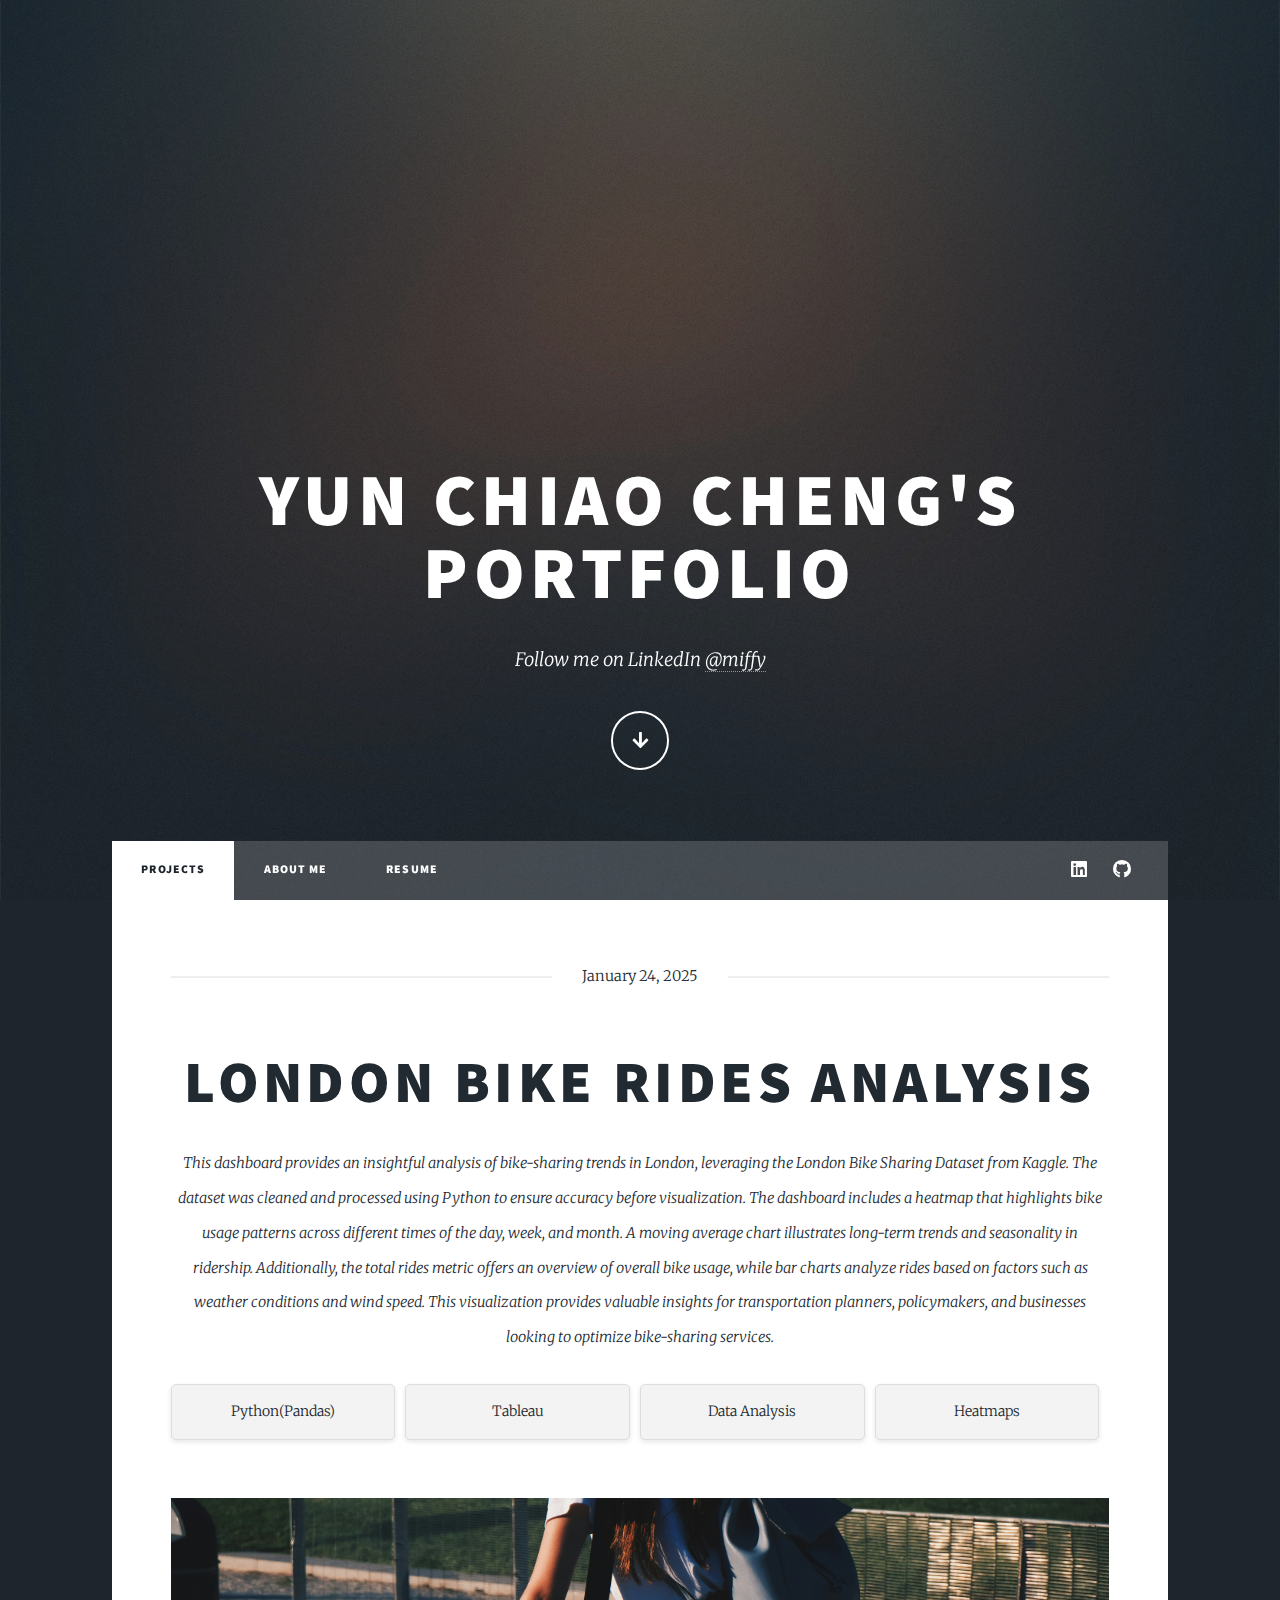
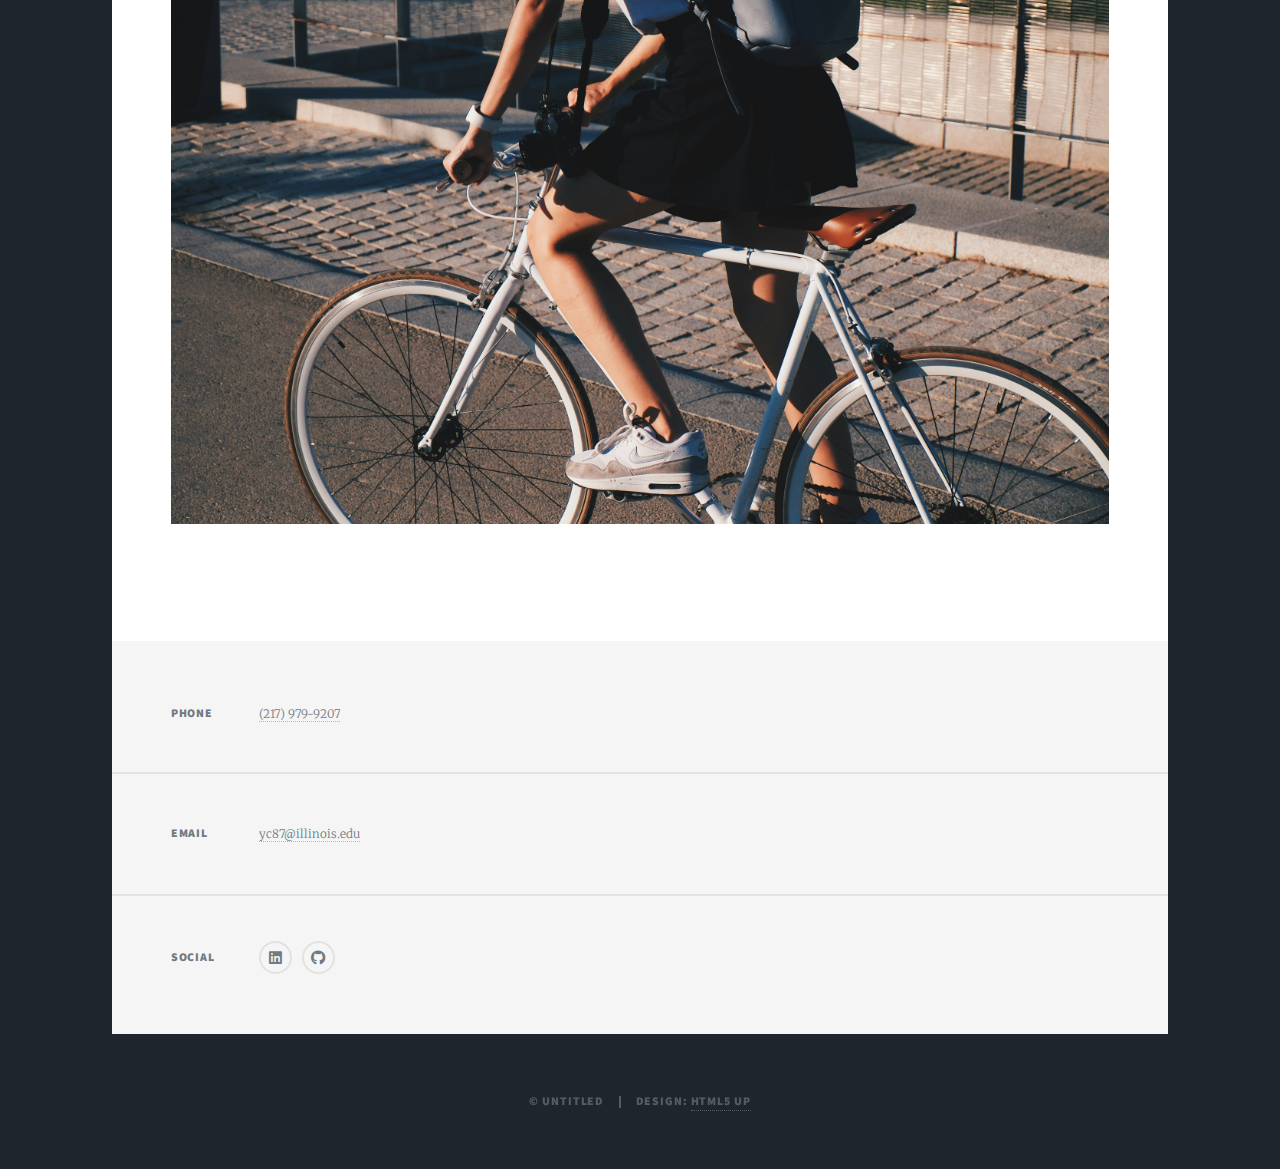
==== index.html @ 0efb48a1 "first commit" ====
<!DOCTYPE HTML>
<!--
	Massively by HTML5 UP
	html5up.net | @ajlkn
	Free for personal and commercial use under the CCA 3.0 license (html5up.net/license)
-->
<html>
	<head>
		<title>Yun Chiao Protfolio</title>
		<meta charset="utf-8" />
		<meta name="viewport" content="width=device-width, initial-scale=1, user-scalable=no" />
		<link rel="stylesheet" href="assets/css/main.css" />
		<noscript><link rel="stylesheet" href="assets/css/noscript.css" /></noscript>
	</head>
	<body class="is-preload">

		<!-- Wrapper -->
			<div id="wrapper" class="fade-in">

				<!-- Intro -->
					<div id="intro">
						<h1>Yun chiao cheng's<br />
						Portfolio</h1>
						<p>Follow me on LinkedIn <a href="https://www.linkedin.com/in/yun-chiao-miffy-cheng-388299326/">@miffy</a></p>
						<ul class="actions">
							<li><a href="#header" class="button icon solid solo fa-arrow-down scrolly">Continue</a></li>
						</ul>
					</div>

				<!-- Header -->
					<header id="header">
						<a href="index.html" class="logo">See more</a>
					</header>

				<!-- Nav -->
					<nav id="nav">
						<ul class="links">
							<li class="active"><a href="index.html">Projects</a></li>
							<li><a href="AboutMe.html">About me</a></li>
							<li><a href="Resume.html">Resume</a></li>
						</ul>
						<ul class="icons">
							<li><a href="https://www.linkedin.com/in/yun-chiao-miffy-cheng-388299326/" class="icon brands alt fa-linkedin"><span class="label">LinkedIn</span></a></li>
							<li><a href="https://github.com/miffycheng" class="icon brands fa-github"><span class="label">GitHub</span></a></li>
						</ul>
					</nav>

				<!-- Main -->
					<div id="main">

						<!-- Featured Post -->
							<article class="post featured">
								<header class="major">
									<span class="date">January 24, 2025</span>
									<h2><a href="https://public.tableau.com/app/profile/yun.chiao.cheng/viz/LondonBikeRidesDashboard_17381058123020/Dashboard1?publish=yes">London Bike Rides Analysis<br />
									</a></h2>
									<p>
										This dashboard provides an insightful analysis of bike-sharing trends in London, 
										leveraging the London Bike Sharing Dataset from Kaggle. The dataset was cleaned 
										and processed using Python to ensure accuracy before visualization. The dashboard 
										includes a heatmap that highlights bike usage patterns across different times of 
										the day, week, and month. A moving average chart illustrates long-term trends and 
										seasonality in ridership. Additionally, the total rides metric offers an overview 
										of overall bike usage, while bar charts analyze rides based on factors such as weather
										conditions and wind speed. This visualization provides valuable insights for transportation 
										planners, policymakers, and businesses looking to optimize bike-sharing services.
									</p>
									<div class="skills-container">
										<div class="skill">Python(Pandas)</div>
										<div class="skill">Tableau</div>
										<div class="skill">Data Analysis</div>
										<div class="skill">Heatmaps</div>
									</div>
								</header>
								<a href="https://public.tableau.com/app/profile/yun.chiao.cheng/viz/LondonBikeRidesDashboard_17381058123020/Dashboard1?publish=yes" class="image main"><img src="images/bike.jpg" alt="" /></a>
								<!-- <ul class="actions special">
									<li><a href="#" class="button large">Full Story</a></li>
								</ul> -->
							</article>

						<!-- Posts 
							<section class="posts">
								<article>
									<header>
										<span class="date">April 24, 2017</span>
										<h2><a href="#">Sed magna<br />
										ipsum faucibus</a></h2>
									</header>
									<a href="#" class="image fit"><img src="images/pic02.jpg" alt="" /></a>
									<p>Donec eget ex magna. Interdum et malesuada fames ac ante ipsum primis in faucibus. Pellentesque venenatis dolor imperdiet dolor mattis sagittis magna etiam.</p>
									<ul class="actions special">
										<li><a href="#" class="button">Full Story</a></li>
									</ul>
								</article>
								<article>
									<header>
										<span class="date">April 22, 2017</span>
										<h2><a href="#">Primis eget<br />
										imperdiet lorem</a></h2>
									</header>
									<a href="#" class="image fit"><img src="images/pic03.jpg" alt="" /></a>
									<p>Donec eget ex magna. Interdum et malesuada fames ac ante ipsum primis in faucibus. Pellentesque venenatis dolor imperdiet dolor mattis sagittis magna etiam.</p>
									<ul class="actions special">
										<li><a href="#" class="button">Full Story</a></li>
									</ul>
								</article>
								<article>
									<header>
										<span class="date">April 18, 2017</span>
										<h2><a href="#">Ante mattis<br />
										interdum dolor</a></h2>
									</header>
									<a href="#" class="image fit"><img src="images/pic04.jpg" alt="" /></a>
									<p>Donec eget ex magna. Interdum et malesuada fames ac ante ipsum primis in faucibus. Pellentesque venenatis dolor imperdiet dolor mattis sagittis magna etiam.</p>
									<ul class="actions special">
										<li><a href="#" class="button">Full Story</a></li>
									</ul>
								</article>
								<article>
									<header>
										<span class="date">April 14, 2017</span>
										<h2><a href="#">Tempus sed<br />
										nulla imperdiet</a></h2>
									</header>
									<a href="#" class="image fit"><img src="images/pic05.jpg" alt="" /></a>
									<p>Donec eget ex magna. Interdum et malesuada fames ac ante ipsum primis in faucibus. Pellentesque venenatis dolor imperdiet dolor mattis sagittis magna etiam.</p>
									<ul class="actions special">
										<li><a href="#" class="button">Full Story</a></li>
									</ul>
								</article>
								<article>
									<header>
										<span class="date">April 11, 2017</span>
										<h2><a href="#">Odio magna<br />
										sed consectetur</a></h2>
									</header>
									<a href="#" class="image fit"><img src="images/pic06.jpg" alt="" /></a>
									<p>Donec eget ex magna. Interdum et malesuada fames ac ante ipsum primis in faucibus. Pellentesque venenatis dolor imperdiet dolor mattis sagittis magna etiam.</p>
									<ul class="actions special">
										<li><a href="#" class="button">Full Story</a></li>
									</ul>
								</article>
								<article>
									<header>
										<span class="date">April 7, 2017</span>
										<h2><a href="#">Augue lorem<br />
										primis vestibulum</a></h2>
									</header>
									<a href="#" class="image fit"><img src="images/pic07.jpg" alt="" /></a>
									<p>Donec eget ex magn</p>
									<ul class="actions special">
										<li><a href="#" class="button">Full Story</a></li>
									</ul>
								</article>
							</section>
						-->

						<!-- Footer 
							<footer>
								<div class="pagination">
									<a href="#" class="page active">1</a>
									<a href="#" class="page">2</a>
									<a href="#" class="page">3</a>
									<span class="extra">&hellip;</span>
									<a href="#" class="page">8</a>
									<a href="#" class="page">9</a>
									<a href="#" class="page">10</a>
									<a href="#" class="next">Next</a>
								</div>
							</footer>
						-->
					</div>

				<!-- Footer -->
					<footer id="footer">
						<section class="split contact">
							<section>
								<h3>Phone</h3>
								<p><a href="#">(217) 979-9207</a></p>
							</section>
							<section>
								<h3>Email</h3>
								<p><a href="#">yc87@illinois.edu</a></p>
							</section>
							<section>
								<h3>Social</h3>
								<ul class="icons alt">
									<li><a href="https://www.linkedin.com/in/yun-chiao-miffy-cheng-388299326/" class="icon brands alt fa-linkedin"><span class="label">LinkedIn</span></a></li>
									<li><a href="https://github.com/miffycheng?tab=repositories" class="icon brands alt fa-github"><span class="label">GitHub</span></a></li>
								</ul>
							</section>
						</section>
					</footer>

				<!-- Copyright -->
					<div id="copyright">
						<ul><li>&copy; Untitled</li><li>Design: <a href="https://html5up.net">HTML5 UP</a></li></ul>
					</div>

			</div>

		<!-- Scripts -->
			<script src="assets/js/jquery.min.js"></script>
			<script src="assets/js/jquery.scrollex.min.js"></script>
			<script src="assets/js/jquery.scrolly.min.js"></script>
			<script src="assets/js/browser.min.js"></script>
			<script src="assets/js/breakpoints.min.js"></script>
			<script src="assets/js/util.js"></script>
			<script src="assets/js/main.js"></script>

	</body>
</html>
---- assets/css/main.css ----
@import url(fontawesome-all.min.css);
@import url("https://fonts.googleapis.com/css?family=Merriweather:300,700,300italic,700italic|Source+Sans+Pro:900");

/*
	Massively by HTML5 UP
	html5up.net | @ajlkn
	Free for personal and commercial use under the CCA 3.0 license (html5up.net/license)
*/

html, body, div, span, applet, object,
iframe, h1, h2, h3, h4, h5, h6, p, blockquote,
pre, a, abbr, acronym, address, big, cite,
code, del, dfn, em, img, ins, kbd, q, s, samp,
small, strike, strong, sub, sup, tt, var, b,
u, i, center, dl, dt, dd, ol, ul, li, fieldset,
form, label, legend, table, caption, tbody,
tfoot, thead, tr, th, td, article, aside,
canvas, details, embed, figure, figcaption,
footer, header, hgroup, menu, nav, output, ruby,
section, summary, time, mark, audio, video {
	margin: 0;
	padding: 0;
	border: 0;
	font-size: 100%;
	font: inherit;
	vertical-align: baseline;}

article, aside, details, figcaption, figure,
footer, header, hgroup, menu, nav, section {
	display: block;}

body {
	line-height: 1;
}

ol, ul {
	list-style: none;
}

blockquote, q {
	quotes: none;
}

	blockquote:before, blockquote:after, q:before, q:after {
		content: '';
		content: none;
	}

table {
	border-collapse: collapse;
	border-spacing: 0;
}

body {
	-webkit-text-size-adjust: none;
}

mark {
	background-color: transparent;
	color: inherit;
}

input::-moz-focus-inner {
	border: 0;
	padding: 0;
}

input, select, textarea {
	-moz-appearance: none;
	-webkit-appearance: none;
	-ms-appearance: none;
	appearance: none;
}

/* Basic */

	@-ms-viewport {
		width: device-width;
	}

	body {
		-ms-overflow-style: scrollbar;
	}

	@media screen and (max-width: 480px) {

		html, body {
			min-width: 320px;
		}

	}

	html {
		box-sizing: border-box;
	}

	*, *:before, *:after {
		box-sizing: inherit;
	}

	body {
		background-color: #1e252d;
	}

		body.is-preload *, body.is-preload *:before, body.is-preload *:after {
			-moz-animation: none !important;
			-webkit-animation: none !important;
			-ms-animation: none !important;
			animation: none !important;
			-moz-transition: none !important;
			-webkit-transition: none !important;
			-ms-transition: none !important;
			transition: none !important;
		}

/* Type */

	html {
		font-size: 16pt;
	}

		@media screen and (max-width: 1680px) {

			html {
				font-size: 12pt;
			}

		}

		@media screen and (max-width: 1280px) {

			html {
				font-size: 11pt;
			}

		}

		@media screen and (max-width: 360px) {

			html {
				font-size: 10pt;
			}

		}

	body {
		color: #212931;
	}

	body, input, select, textarea {
		font-family: "Merriweather", Georgia, serif;
		font-weight: 300;
		font-size: 1rem;
		line-height: 2.375;
	}

	a {
		-moz-transition: color 0.2s ease-in-out, background-color 0.2s ease-in-out, border-color 0.2s ease-in-out, box-shadow 0.2s ease-in-out;
		-webkit-transition: color 0.2s ease-in-out, background-color 0.2s ease-in-out, border-color 0.2s ease-in-out, box-shadow 0.2s ease-in-out;
		-ms-transition: color 0.2s ease-in-out, background-color 0.2s ease-in-out, border-color 0.2s ease-in-out, box-shadow 0.2s ease-in-out;
		transition: color 0.2s ease-in-out, background-color 0.2s ease-in-out, border-color 0.2s ease-in-out, box-shadow 0.2s ease-in-out;
		border-bottom: dotted 1px;
		text-decoration: none;
	}

		a:hover {
			border-bottom-color: transparent;
		}

	strong, b {
		font-weight: 600;
	}

	em, i {
		font-style: italic;
	}

	p {
		text-align: justify;
		margin: 0 0 2rem 0;
	}

	h1, h2, h3, h4, h5, h6 {
		font-family: "Source Sans Pro", Helvetica, sans-serif;
		font-weight: 900;
		line-height: 1.5;
		letter-spacing: 0.075em;
		text-transform: uppercase;
		margin: 0 0 1rem 0;
	}

		h1 a, h2 a, h3 a, h4 a, h5 a, h6 a {
			border-bottom: 0;
			color: inherit;
			text-decoration: none;
		}

	h1 {
		font-size: 4rem;
		line-height: 1.1;
		margin: 0 0 2rem 0;
	}

	h2 {
		font-size: 1.75rem;
		line-height: 1.3;
		margin: 0 0 1.5rem 0;
	}

	h3 {
		font-size: 1.25rem;
		margin: 0 0 1.5rem 0;
	}

	h4 {
		font-size: 1rem;
	}

	h5 {
		font-size: 0.9rem;
	}

	h6 {
		font-size: 0.8rem;
	}

	sub {
		font-size: 0.8rem;
		position: relative;
		top: 0.5rem;
	}

	sup {
		font-size: 0.8rem;
		position: relative;
		top: -0.5rem;
	}

	blockquote {
		border-left: solid 4px;
		font-style: italic;
		margin: 0 0 2rem 0;
		padding: 0.5rem 0 0.5rem 2rem;
	}

	code {
		border: solid 2px;
		font-family: "Courier New", monospace;
		font-size: 0.9rem;
		margin: 0 0.25rem;
		padding: 0.25rem 0.65rem;
	}

	pre {
		-webkit-overflow-scrolling: touch;
		font-family: "Courier New", monospace;
		font-size: 0.9rem;
		margin: 0 0 2rem 0;
	}

		pre code {
			display: block;
			line-height: 1.75;
			padding: 1rem 1.5rem;
			overflow-x: auto;
		}

	hr {
		border: 0;
		border-bottom: solid 2px;
		margin: 3rem 0;
	}

		hr.major {
			margin: 5rem 0;
		}

	.align-left {
		text-align: left;
	}

	.align-center {
		text-align: center;
	}

	.align-right {
		text-align: right;
	}

	input, select, textarea {
		color: #212931;
	}

	a {
		color: #212931;
		border-bottom-color: rgba(33, 41, 49, 0.5);
	}

		a:hover {
			border-bottom-color: transparent;
			color: #18bfef !important;
		}

	strong, b {
		color: #212931;
	}

	h1, h2, h3, h4, h5, h6 {
		color: #212931;
	}

	blockquote {
		border-left-color: #eeeeee;
	}

	code {
		background: rgba(220, 220, 220, 0.25);
		border-color: #eeeeee;
	}

	hr {
		border-bottom-color: #eeeeee;
	}

/* Row */

	.row {
		display: flex;
		flex-wrap: wrap;
		box-sizing: border-box;
		align-items: stretch;
	}

		.row > * {
			box-sizing: border-box;
		}

		.row.gtr-uniform > * > :last-child {
			margin-bottom: 0;
		}

		.row.aln-left {
			justify-content: flex-start;
		}

		.row.aln-center {
			justify-content: center;
		}

		.row.aln-right {
			justify-content: flex-end;
		}

		.row.aln-top {
			align-items: flex-start;
		}

		.row.aln-middle {
			align-items: center;
		}

		.row.aln-bottom {
			align-items: flex-end;
		}

		.row > .imp {
			order: -1;
		}

		.row > .col-1 {
			width: 8.33333%;
		}

		.row > .off-1 {
			margin-left: 8.33333%;
		}

		.row > .col-2 {
			width: 16.66667%;
		}

		.row > .off-2 {
			margin-left: 16.66667%;
		}

		.row > .col-3 {
			width: 25%;
		}

		.row > .off-3 {
			margin-left: 25%;
		}

		.row > .col-4 {
			width: 33.33333%;
		}

		.row > .off-4 {
			margin-left: 33.33333%;
		}

		.row > .col-5 {
			width: 41.66667%;
		}

		.row > .off-5 {
			margin-left: 41.66667%;
		}

		.row > .col-6 {
			width: 50%;
		}

		.row > .off-6 {
			margin-left: 50%;
		}

		.row > .col-7 {
			width: 58.33333%;
		}

		.row > .off-7 {
			margin-left: 58.33333%;
		}

		.row > .col-8 {
			width: 66.66667%;
		}

		.row > .off-8 {
			margin-left: 66.66667%;
		}

		.row > .col-9 {
			width: 75%;
		}

		.row > .off-9 {
			margin-left: 75%;
		}

		.row > .col-10 {
			width: 83.33333%;
		}

		.row > .off-10 {
			margin-left: 83.33333%;
		}

		.row > .col-11 {
			width: 91.66667%;
		}

		.row > .off-11 {
			margin-left: 91.66667%;
		}

		.row > .col-12 {
			width: 100%;
		}

		.row > .off-12 {
			margin-left: 100%;
		}

		.row.gtr-0 {
			margin-top: 0;
			margin-left: 0rem;
		}

			.row.gtr-0 > * {
				padding: 0 0 0 0rem;
			}

			.row.gtr-0.gtr-uniform {
				margin-top: 0rem;
			}

				.row.gtr-0.gtr-uniform > * {
					padding-top: 0rem;
				}

		.row.gtr-25 {
			margin-top: 0;
			margin-left: -0.375rem;
		}

			.row.gtr-25 > * {
				padding: 0 0 0 0.375rem;
			}

			.row.gtr-25.gtr-uniform {
				margin-top: -0.375rem;
			}

				.row.gtr-25.gtr-uniform > * {
					padding-top: 0.375rem;
				}

		.row.gtr-50 {
			margin-top: 0;
			margin-left: -0.75rem;
		}

			.row.gtr-50 > * {
				padding: 0 0 0 0.75rem;
			}

			.row.gtr-50.gtr-uniform {
				margin-top: -0.75rem;
			}

				.row.gtr-50.gtr-uniform > * {
					padding-top: 0.75rem;
				}

		.row {
			margin-top: 0;
			margin-left: -1.5rem;
		}

			.row > * {
				padding: 0 0 0 1.5rem;
			}

			.row.gtr-uniform {
				margin-top: -1.5rem;
			}

				.row.gtr-uniform > * {
					padding-top: 1.5rem;
				}

		.row.gtr-150 {
			margin-top: 0;
			margin-left: -2.25rem;
		}

			.row.gtr-150 > * {
				padding: 0 0 0 2.25rem;
			}

			.row.gtr-150.gtr-uniform {
				margin-top: -2.25rem;
			}

				.row.gtr-150.gtr-uniform > * {
					padding-top: 2.25rem;
				}

		.row.gtr-200 {
			margin-top: 0;
			margin-left: -3rem;
		}

			.row.gtr-200 > * {
				padding: 0 0 0 3rem;
			}

			.row.gtr-200.gtr-uniform {
				margin-top: -3rem;
			}

				.row.gtr-200.gtr-uniform > * {
					padding-top: 3rem;
				}

		@media screen and (max-width: 1680px) {

			.row {
				display: flex;
				flex-wrap: wrap;
				box-sizing: border-box;
				align-items: stretch;
			}

				.row > * {
					box-sizing: border-box;
				}

				.row.gtr-uniform > * > :last-child {
					margin-bottom: 0;
				}

				.row.aln-left {
					justify-content: flex-start;
				}

				.row.aln-center {
					justify-content: center;
				}

				.row.aln-right {
					justify-content: flex-end;
				}

				.row.aln-top {
					align-items: flex-start;
				}

				.row.aln-middle {
					align-items: center;
				}

				.row.aln-bottom {
					align-items: flex-end;
				}

				.row > .imp-xlarge {
					order: -1;
				}

				.row > .col-1-xlarge {
					width: 8.33333%;
				}

				.row > .off-1-xlarge {
					margin-left: 8.33333%;
				}

				.row > .col-2-xlarge {
					width: 16.66667%;
				}

				.row > .off-2-xlarge {
					margin-left: 16.66667%;
				}

				.row > .col-3-xlarge {
					width: 25%;
				}

				.row > .off-3-xlarge {
					margin-left: 25%;
				}

				.row > .col-4-xlarge {
					width: 33.33333%;
				}

				.row > .off-4-xlarge {
					margin-left: 33.33333%;
				}

				.row > .col-5-xlarge {
					width: 41.66667%;
				}

				.row > .off-5-xlarge {
					margin-left: 41.66667%;
				}

				.row > .col-6-xlarge {
					width: 50%;
				}

				.row > .off-6-xlarge {
					margin-left: 50%;
				}

				.row > .col-7-xlarge {
					width: 58.33333%;
				}

				.row > .off-7-xlarge {
					margin-left: 58.33333%;
				}

				.row > .col-8-xlarge {
					width: 66.66667%;
				}

				.row > .off-8-xlarge {
					margin-left: 66.66667%;
				}

				.row > .col-9-xlarge {
					width: 75%;
				}

				.row > .off-9-xlarge {
					margin-left: 75%;
				}

				.row > .col-10-xlarge {
					width: 83.33333%;
				}

				.row > .off-10-xlarge {
					margin-left: 83.33333%;
				}

				.row > .col-11-xlarge {
					width: 91.66667%;
				}

				.row > .off-11-xlarge {
					margin-left: 91.66667%;
				}

				.row > .col-12-xlarge {
					width: 100%;
				}

				.row > .off-12-xlarge {
					margin-left: 100%;
				}

				.row.gtr-0 {
					margin-top: 0;
					margin-left: 0rem;
				}

					.row.gtr-0 > * {
						padding: 0 0 0 0rem;
					}

					.row.gtr-0.gtr-uniform {
						margin-top: 0rem;
					}

						.row.gtr-0.gtr-uniform > * {
							padding-top: 0rem;
						}

				.row.gtr-25 {
					margin-top: 0;
					margin-left: -0.375rem;
				}

					.row.gtr-25 > * {
						padding: 0 0 0 0.375rem;
					}

					.row.gtr-25.gtr-uniform {
						margin-top: -0.375rem;
					}

						.row.gtr-25.gtr-uniform > * {
							padding-top: 0.375rem;
						}

				.row.gtr-50 {
					margin-top: 0;
					margin-left: -0.75rem;
				}

					.row.gtr-50 > * {
						padding: 0 0 0 0.75rem;
					}

					.row.gtr-50.gtr-uniform {
						margin-top: -0.75rem;
					}

						.row.gtr-50.gtr-uniform > * {
							padding-top: 0.75rem;
						}

				.row {
					margin-top: 0;
					margin-left: -1.5rem;
				}

					.row > * {
						padding: 0 0 0 1.5rem;
					}

					.row.gtr-uniform {
						margin-top: -1.5rem;
					}

						.row.gtr-uniform > * {
							padding-top: 1.5rem;
						}

				.row.gtr-150 {
					margin-top: 0;
					margin-left: -2.25rem;
				}

					.row.gtr-150 > * {
						padding: 0 0 0 2.25rem;
					}

					.row.gtr-150.gtr-uniform {
						margin-top: -2.25rem;
					}

						.row.gtr-150.gtr-uniform > * {
							padding-top: 2.25rem;
						}

				.row.gtr-200 {
					margin-top: 0;
					margin-left: -3rem;
				}

					.row.gtr-200 > * {
						padding: 0 0 0 3rem;
					}

					.row.gtr-200.gtr-uniform {
						margin-top: -3rem;
					}

						.row.gtr-200.gtr-uniform > * {
							padding-top: 3rem;
						}

		}

		@media screen and (max-width: 1280px) {

			.row {
				display: flex;
				flex-wrap: wrap;
				box-sizing: border-box;
				align-items: stretch;
			}

				.row > * {
					box-sizing: border-box;
				}

				.row.gtr-uniform > * > :last-child {
					margin-bottom: 0;
				}

				.row.aln-left {
					justify-content: flex-start;
				}

				.row.aln-center {
					justify-content: center;
				}

				.row.aln-right {
					justify-content: flex-end;
				}

				.row.aln-top {
					align-items: flex-start;
				}

				.row.aln-middle {
					align-items: center;
				}

				.row.aln-bottom {
					align-items: flex-end;
				}

				.row > .imp-large {
					order: -1;
				}

				.row > .col-1-large {
					width: 8.33333%;
				}

				.row > .off-1-large {
					margin-left: 8.33333%;
				}

				.row > .col-2-large {
					width: 16.66667%;
				}

				.row > .off-2-large {
					margin-left: 16.66667%;
				}

				.row > .col-3-large {
					width: 25%;
				}

				.row > .off-3-large {
					margin-left: 25%;
				}

				.row > .col-4-large {
					width: 33.33333%;
				}

				.row > .off-4-large {
					margin-left: 33.33333%;
				}

				.row > .col-5-large {
					width: 41.66667%;
				}

				.row > .off-5-large {
					margin-left: 41.66667%;
				}

				.row > .col-6-large {
					width: 50%;
				}

				.row > .off-6-large {
					margin-left: 50%;
				}

				.row > .col-7-large {
					width: 58.33333%;
				}

				.row > .off-7-large {
					margin-left: 58.33333%;
				}

				.row > .col-8-large {
					width: 66.66667%;
				}

				.row > .off-8-large {
					margin-left: 66.66667%;
				}

				.row > .col-9-large {
					width: 75%;
				}

				.row > .off-9-large {
					margin-left: 75%;
				}

				.row > .col-10-large {
					width: 83.33333%;
				}

				.row > .off-10-large {
					margin-left: 83.33333%;
				}

				.row > .col-11-large {
					width: 91.66667%;
				}

				.row > .off-11-large {
					margin-left: 91.66667%;
				}

				.row > .col-12-large {
					width: 100%;
				}

				.row > .off-12-large {
					margin-left: 100%;
				}

				.row.gtr-0 {
					margin-top: 0;
					margin-left: 0rem;
				}

					.row.gtr-0 > * {
						padding: 0 0 0 0rem;
					}

					.row.gtr-0.gtr-uniform {
						margin-top: 0rem;
					}

						.row.gtr-0.gtr-uniform > * {
							padding-top: 0rem;
						}

				.row.gtr-25 {
					margin-top: 0;
					margin-left: -0.375rem;
				}

					.row.gtr-25 > * {
						padding: 0 0 0 0.375rem;
					}

					.row.gtr-25.gtr-uniform {
						margin-top: -0.375rem;
					}

						.row.gtr-25.gtr-uniform > * {
							padding-top: 0.375rem;
						}

				.row.gtr-50 {
					margin-top: 0;
					margin-left: -0.75rem;
				}

					.row.gtr-50 > * {
						padding: 0 0 0 0.75rem;
					}

					.row.gtr-50.gtr-uniform {
						margin-top: -0.75rem;
					}

						.row.gtr-50.gtr-uniform > * {
							padding-top: 0.75rem;
						}

				.row {
					margin-top: 0;
					margin-left: -1.5rem;
				}

					.row > * {
						padding: 0 0 0 1.5rem;
					}

					.row.gtr-uniform {
						margin-top: -1.5rem;
					}

						.row.gtr-uniform > * {
							padding-top: 1.5rem;
						}

				.row.gtr-150 {
					margin-top: 0;
					margin-left: -2.25rem;
				}

					.row.gtr-150 > * {
						padding: 0 0 0 2.25rem;
					}

					.row.gtr-150.gtr-uniform {
						margin-top: -2.25rem;
					}

						.row.gtr-150.gtr-uniform > * {
							padding-top: 2.25rem;
						}

				.row.gtr-200 {
					margin-top: 0;
					margin-left: -3rem;
				}

					.row.gtr-200 > * {
						padding: 0 0 0 3rem;
					}

					.row.gtr-200.gtr-uniform {
						margin-top: -3rem;
					}

						.row.gtr-200.gtr-uniform > * {
							padding-top: 3rem;
						}

		}

		@media screen and (max-width: 980px) {

			.row {
				display: flex;
				flex-wrap: wrap;
				box-sizing: border-box;
				align-items: stretch;
			}

				.row > * {
					box-sizing: border-box;
				}

				.row.gtr-uniform > * > :last-child {
					margin-bottom: 0;
				}

				.row.aln-left {
					justify-content: flex-start;
				}

				.row.aln-center {
					justify-content: center;
				}

				.row.aln-right {
					justify-content: flex-end;
				}

				.row.aln-top {
					align-items: flex-start;
				}

				.row.aln-middle {
					align-items: center;
				}

				.row.aln-bottom {
					align-items: flex-end;
				}

				.row > .imp-medium {
					order: -1;
				}

				.row > .col-1-medium {
					width: 8.33333%;
				}

				.row > .off-1-medium {
					margin-left: 8.33333%;
				}

				.row > .col-2-medium {
					width: 16.66667%;
				}

				.row > .off-2-medium {
					margin-left: 16.66667%;
				}

				.row > .col-3-medium {
					width: 25%;
				}

				.row > .off-3-medium {
					margin-left: 25%;
				}

				.row > .col-4-medium {
					width: 33.33333%;
				}

				.row > .off-4-medium {
					margin-left: 33.33333%;
				}

				.row > .col-5-medium {
					width: 41.66667%;
				}

				.row > .off-5-medium {
					margin-left: 41.66667%;
				}

				.row > .col-6-medium {
					width: 50%;
				}

				.row > .off-6-medium {
					margin-left: 50%;
				}

				.row > .col-7-medium {
					width: 58.33333%;
				}

				.row > .off-7-medium {
					margin-left: 58.33333%;
				}

				.row > .col-8-medium {
					width: 66.66667%;
				}

				.row > .off-8-medium {
					margin-left: 66.66667%;
				}

				.row > .col-9-medium {
					width: 75%;
				}

				.row > .off-9-medium {
					margin-left: 75%;
				}

				.row > .col-10-medium {
					width: 83.33333%;
				}

				.row > .off-10-medium {
					margin-left: 83.33333%;
				}

				.row > .col-11-medium {
					width: 91.66667%;
				}

				.row > .off-11-medium {
					margin-left: 91.66667%;
				}

				.row > .col-12-medium {
					width: 100%;
				}

				.row > .off-12-medium {
					margin-left: 100%;
				}

				.row.gtr-0 {
					margin-top: 0;
					margin-left: 0rem;
				}

					.row.gtr-0 > * {
						padding: 0 0 0 0rem;
					}

					.row.gtr-0.gtr-uniform {
						margin-top: 0rem;
					}

						.row.gtr-0.gtr-uniform > * {
							padding-top: 0rem;
						}

				.row.gtr-25 {
					margin-top: 0;
					margin-left: -0.375rem;
				}

					.row.gtr-25 > * {
						padding: 0 0 0 0.375rem;
					}

					.row.gtr-25.gtr-uniform {
						margin-top: -0.375rem;
					}

						.row.gtr-25.gtr-uniform > * {
							padding-top: 0.375rem;
						}

				.row.gtr-50 {
					margin-top: 0;
					margin-left: -0.75rem;
				}

					.row.gtr-50 > * {
						padding: 0 0 0 0.75rem;
					}

					.row.gtr-50.gtr-uniform {
						margin-top: -0.75rem;
					}

						.row.gtr-50.gtr-uniform > * {
							padding-top: 0.75rem;
						}

				.row {
					margin-top: 0;
					margin-left: -1.5rem;
				}

					.row > * {
						padding: 0 0 0 1.5rem;
					}

					.row.gtr-uniform {
						margin-top: -1.5rem;
					}

						.row.gtr-uniform > * {
							padding-top: 1.5rem;
						}

				.row.gtr-150 {
					margin-top: 0;
					margin-left: -2.25rem;
				}

					.row.gtr-150 > * {
						padding: 0 0 0 2.25rem;
					}

					.row.gtr-150.gtr-uniform {
						margin-top: -2.25rem;
					}

						.row.gtr-150.gtr-uniform > * {
							padding-top: 2.25rem;
						}

				.row.gtr-200 {
					margin-top: 0;
					margin-left: -3rem;
				}

					.row.gtr-200 > * {
						padding: 0 0 0 3rem;
					}

					.row.gtr-200.gtr-uniform {
						margin-top: -3rem;
					}

						.row.gtr-200.gtr-uniform > * {
							padding-top: 3rem;
						}

		}

		@media screen and (max-width: 736px) {

			.row {
				display: flex;
				flex-wrap: wrap;
				box-sizing: border-box;
				align-items: stretch;
			}

				.row > * {
					box-sizing: border-box;
				}

				.row.gtr-uniform > * > :last-child {
					margin-bottom: 0;
				}

				.row.aln-left {
					justify-content: flex-start;
				}

				.row.aln-center {
					justify-content: center;
				}

				.row.aln-right {
					justify-content: flex-end;
				}

				.row.aln-top {
					align-items: flex-start;
				}

				.row.aln-middle {
					align-items: center;
				}

				.row.aln-bottom {
					align-items: flex-end;
				}

				.row > .imp-small {
					order: -1;
				}

				.row > .col-1-small {
					width: 8.33333%;
				}

				.row > .off-1-small {
					margin-left: 8.33333%;
				}

				.row > .col-2-small {
					width: 16.66667%;
				}

				.row > .off-2-small {
					margin-left: 16.66667%;
				}

				.row > .col-3-small {
					width: 25%;
				}

				.row > .off-3-small {
					margin-left: 25%;
				}

				.row > .col-4-small {
					width: 33.33333%;
				}

				.row > .off-4-small {
					margin-left: 33.33333%;
				}

				.row > .col-5-small {
					width: 41.66667%;
				}

				.row > .off-5-small {
					margin-left: 41.66667%;
				}

				.row > .col-6-small {
					width: 50%;
				}

				.row > .off-6-small {
					margin-left: 50%;
				}

				.row > .col-7-small {
					width: 58.33333%;
				}

				.row > .off-7-small {
					margin-left: 58.33333%;
				}

				.row > .col-8-small {
					width: 66.66667%;
				}

				.row > .off-8-small {
					margin-left: 66.66667%;
				}

				.row > .col-9-small {
					width: 75%;
				}

				.row > .off-9-small {
					margin-left: 75%;
				}

				.row > .col-10-small {
					width: 83.33333%;
				}

				.row > .off-10-small {
					margin-left: 83.33333%;
				}

				.row > .col-11-small {
					width: 91.66667%;
				}

				.row > .off-11-small {
					margin-left: 91.66667%;
				}

				.row > .col-12-small {
					width: 100%;
				}

				.row > .off-12-small {
					margin-left: 100%;
				}

				.row.gtr-0 {
					margin-top: 0;
					margin-left: 0rem;
				}

					.row.gtr-0 > * {
						padding: 0 0 0 0rem;
					}

					.row.gtr-0.gtr-uniform {
						margin-top: 0rem;
					}

						.row.gtr-0.gtr-uniform > * {
							padding-top: 0rem;
						}

				.row.gtr-25 {
					margin-top: 0;
					margin-left: -0.375rem;
				}

					.row.gtr-25 > * {
						padding: 0 0 0 0.375rem;
					}

					.row.gtr-25.gtr-uniform {
						margin-top: -0.375rem;
					}

						.row.gtr-25.gtr-uniform > * {
							padding-top: 0.375rem;
						}

				.row.gtr-50 {
					margin-top: 0;
					margin-left: -0.75rem;
				}

					.row.gtr-50 > * {
						padding: 0 0 0 0.75rem;
					}

					.row.gtr-50.gtr-uniform {
						margin-top: -0.75rem;
					}

						.row.gtr-50.gtr-uniform > * {
							padding-top: 0.75rem;
						}

				.row {
					margin-top: 0;
					margin-left: -1.5rem;
				}

					.row > * {
						padding: 0 0 0 1.5rem;
					}

					.row.gtr-uniform {
						margin-top: -1.5rem;
					}

						.row.gtr-uniform > * {
							padding-top: 1.5rem;
						}

				.row.gtr-150 {
					margin-top: 0;
					margin-left: -2.25rem;
				}

					.row.gtr-150 > * {
						padding: 0 0 0 2.25rem;
					}

					.row.gtr-150.gtr-uniform {
						margin-top: -2.25rem;
					}

						.row.gtr-150.gtr-uniform > * {
							padding-top: 2.25rem;
						}

				.row.gtr-200 {
					margin-top: 0;
					margin-left: -3rem;
				}

					.row.gtr-200 > * {
						padding: 0 0 0 3rem;
					}

					.row.gtr-200.gtr-uniform {
						margin-top: -3rem;
					}

						.row.gtr-200.gtr-uniform > * {
							padding-top: 3rem;
						}

		}

		@media screen and (max-width: 480px) {

			.row {
				display: flex;
				flex-wrap: wrap;
				box-sizing: border-box;
				align-items: stretch;
			}

				.row > * {
					box-sizing: border-box;
				}

				.row.gtr-uniform > * > :last-child {
					margin-bottom: 0;
				}

				.row.aln-left {
					justify-content: flex-start;
				}

				.row.aln-center {
					justify-content: center;
				}

				.row.aln-right {
					justify-content: flex-end;
				}

				.row.aln-top {
					align-items: flex-start;
				}

				.row.aln-middle {
					align-items: center;
				}

				.row.aln-bottom {
					align-items: flex-end;
				}

				.row > .imp-xsmall {
					order: -1;
				}

				.row > .col-1-xsmall {
					width: 8.33333%;
				}

				.row > .off-1-xsmall {
					margin-left: 8.33333%;
				}

				.row > .col-2-xsmall {
					width: 16.66667%;
				}

				.row > .off-2-xsmall {
					margin-left: 16.66667%;
				}

				.row > .col-3-xsmall {
					width: 25%;
				}

				.row > .off-3-xsmall {
					margin-left: 25%;
				}

				.row > .col-4-xsmall {
					width: 33.33333%;
				}

				.row > .off-4-xsmall {
					margin-left: 33.33333%;
				}

				.row > .col-5-xsmall {
					width: 41.66667%;
				}

				.row > .off-5-xsmall {
					margin-left: 41.66667%;
				}

				.row > .col-6-xsmall {
					width: 50%;
				}

				.row > .off-6-xsmall {
					margin-left: 50%;
				}

				.row > .col-7-xsmall {
					width: 58.33333%;
				}

				.row > .off-7-xsmall {
					margin-left: 58.33333%;
				}

				.row > .col-8-xsmall {
					width: 66.66667%;
				}

				.row > .off-8-xsmall {
					margin-left: 66.66667%;
				}

				.row > .col-9-xsmall {
					width: 75%;
				}

				.row > .off-9-xsmall {
					margin-left: 75%;
				}

				.row > .col-10-xsmall {
					width: 83.33333%;
				}

				.row > .off-10-xsmall {
					margin-left: 83.33333%;
				}

				.row > .col-11-xsmall {
					width: 91.66667%;
				}

				.row > .off-11-xsmall {
					margin-left: 91.66667%;
				}

				.row > .col-12-xsmall {
					width: 100%;
				}

				.row > .off-12-xsmall {
					margin-left: 100%;
				}

				.row.gtr-0 {
					margin-top: 0;
					margin-left: 0rem;
				}

					.row.gtr-0 > * {
						padding: 0 0 0 0rem;
					}

					.row.gtr-0.gtr-uniform {
						margin-top: 0rem;
					}

						.row.gtr-0.gtr-uniform > * {
							padding-top: 0rem;
						}

				.row.gtr-25 {
					margin-top: 0;
					margin-left: -0.375rem;
				}

					.row.gtr-25 > * {
						padding: 0 0 0 0.375rem;
					}

					.row.gtr-25.gtr-uniform {
						margin-top: -0.375rem;
					}

						.row.gtr-25.gtr-uniform > * {
							padding-top: 0.375rem;
						}

				.row.gtr-50 {
					margin-top: 0;
					margin-left: -0.75rem;
				}

					.row.gtr-50 > * {
						padding: 0 0 0 0.75rem;
					}

					.row.gtr-50.gtr-uniform {
						margin-top: -0.75rem;
					}

						.row.gtr-50.gtr-uniform > * {
							padding-top: 0.75rem;
						}

				.row {
					margin-top: 0;
					margin-left: -1.5rem;
				}

					.row > * {
						padding: 0 0 0 1.5rem;
					}

					.row.gtr-uniform {
						margin-top: -1.5rem;
					}

						.row.gtr-uniform > * {
							padding-top: 1.5rem;
						}

				.row.gtr-150 {
					margin-top: 0;
					margin-left: -2.25rem;
				}

					.row.gtr-150 > * {
						padding: 0 0 0 2.25rem;
					}

					.row.gtr-150.gtr-uniform {
						margin-top: -2.25rem;
					}

						.row.gtr-150.gtr-uniform > * {
							padding-top: 2.25rem;
						}

				.row.gtr-200 {
					margin-top: 0;
					margin-left: -3rem;
				}

					.row.gtr-200 > * {
						padding: 0 0 0 3rem;
					}

					.row.gtr-200.gtr-uniform {
						margin-top: -3rem;
					}

						.row.gtr-200.gtr-uniform > * {
							padding-top: 3rem;
						}

		}

		@media screen and (max-width: 360px) {

			.row {
				display: flex;
				flex-wrap: wrap;
				box-sizing: border-box;
				align-items: stretch;
			}

				.row > * {
					box-sizing: border-box;
				}

				.row.gtr-uniform > * > :last-child {
					margin-bottom: 0;
				}

				.row.aln-left {
					justify-content: flex-start;
				}

				.row.aln-center {
					justify-content: center;
				}

				.row.aln-right {
					justify-content: flex-end;
				}

				.row.aln-top {
					align-items: flex-start;
				}

				.row.aln-middle {
					align-items: center;
				}

				.row.aln-bottom {
					align-items: flex-end;
				}

				.row > .imp-xxsmall {
					order: -1;
				}

				.row > .col-1-xxsmall {
					width: 8.33333%;
				}

				.row > .off-1-xxsmall {
					margin-left: 8.33333%;
				}

				.row > .col-2-xxsmall {
					width: 16.66667%;
				}

				.row > .off-2-xxsmall {
					margin-left: 16.66667%;
				}

				.row > .col-3-xxsmall {
					width: 25%;
				}

				.row > .off-3-xxsmall {
					margin-left: 25%;
				}

				.row > .col-4-xxsmall {
					width: 33.33333%;
				}

				.row > .off-4-xxsmall {
					margin-left: 33.33333%;
				}

				.row > .col-5-xxsmall {
					width: 41.66667%;
				}

				.row > .off-5-xxsmall {
					margin-left: 41.66667%;
				}

				.row > .col-6-xxsmall {
					width: 50%;
				}

				.row > .off-6-xxsmall {
					margin-left: 50%;
				}

				.row > .col-7-xxsmall {
					width: 58.33333%;
				}

				.row > .off-7-xxsmall {
					margin-left: 58.33333%;
				}

				.row > .col-8-xxsmall {
					width: 66.66667%;
				}

				.row > .off-8-xxsmall {
					margin-left: 66.66667%;
				}

				.row > .col-9-xxsmall {
					width: 75%;
				}

				.row > .off-9-xxsmall {
					margin-left: 75%;
				}

				.row > .col-10-xxsmall {
					width: 83.33333%;
				}

				.row > .off-10-xxsmall {
					margin-left: 83.33333%;
				}

				.row > .col-11-xxsmall {
					width: 91.66667%;
				}

				.row > .off-11-xxsmall {
					margin-left: 91.66667%;
				}

				.row > .col-12-xxsmall {
					width: 100%;
				}

				.row > .off-12-xxsmall {
					margin-left: 100%;
				}

				.row.gtr-0 {
					margin-top: 0;
					margin-left: 0rem;
				}

					.row.gtr-0 > * {
						padding: 0 0 0 0rem;
					}

					.row.gtr-0.gtr-uniform {
						margin-top: 0rem;
					}

						.row.gtr-0.gtr-uniform > * {
							padding-top: 0rem;
						}

				.row.gtr-25 {
					margin-top: 0;
					margin-left: -0.375rem;
				}

					.row.gtr-25 > * {
						padding: 0 0 0 0.375rem;
					}

					.row.gtr-25.gtr-uniform {
						margin-top: -0.375rem;
					}

						.row.gtr-25.gtr-uniform > * {
							padding-top: 0.375rem;
						}

				.row.gtr-50 {
					margin-top: 0;
					margin-left: -0.75rem;
				}

					.row.gtr-50 > * {
						padding: 0 0 0 0.75rem;
					}

					.row.gtr-50.gtr-uniform {
						margin-top: -0.75rem;
					}

						.row.gtr-50.gtr-uniform > * {
							padding-top: 0.75rem;
						}

				.row {
					margin-top: 0;
					margin-left: -1.5rem;
				}

					.row > * {
						padding: 0 0 0 1.5rem;
					}

					.row.gtr-uniform {
						margin-top: -1.5rem;
					}

						.row.gtr-uniform > * {
							padding-top: 1.5rem;
						}

				.row.gtr-150 {
					margin-top: 0;
					margin-left: -2.25rem;
				}

					.row.gtr-150 > * {
						padding: 0 0 0 2.25rem;
					}

					.row.gtr-150.gtr-uniform {
						margin-top: -2.25rem;
					}

						.row.gtr-150.gtr-uniform > * {
							padding-top: 2.25rem;
						}

				.row.gtr-200 {
					margin-top: 0;
					margin-left: -3rem;
				}

					.row.gtr-200 > * {
						padding: 0 0 0 3rem;
					}

					.row.gtr-200.gtr-uniform {
						margin-top: -3rem;
					}

						.row.gtr-200.gtr-uniform > * {
							padding-top: 3rem;
						}

		}

/* Box */

	.box {
		border: solid 2px;
		margin-bottom: 2rem;
		padding: 1.5rem;
	}

		.box > :last-child,
		.box > :last-child > :last-child,
		.box > :last-child > :last-child > :last-child {
			margin-bottom: 0;
		}

		.box.alt {
			border: 0;
			border-radius: 0;
			padding: 0;
		}

	.box {
		border-color: #eeeeee;
	}

/* Button */

	input[type="submit"],
	input[type="reset"],
	input[type="button"],
	button,
	.button {
		-moz-appearance: none;
		-webkit-appearance: none;
		-ms-appearance: none;
		appearance: none;
		-moz-transition: background-color 0.2s ease-in-out, box-shadow 0.2s ease-in-out, color 0.2s ease-in-out;
		-webkit-transition: background-color 0.2s ease-in-out, box-shadow 0.2s ease-in-out, color 0.2s ease-in-out;
		-ms-transition: background-color 0.2s ease-in-out, box-shadow 0.2s ease-in-out, color 0.2s ease-in-out;
		transition: background-color 0.2s ease-in-out, box-shadow 0.2s ease-in-out, color 0.2s ease-in-out;
		border: 0;
		border-radius: 0;
		cursor: pointer;
		display: inline-block;
		font-family: "Source Sans Pro", Helvetica, sans-serif;
		font-size: 0.8rem;
		font-weight: 900;
		letter-spacing: 0.075em;
		height: 3rem;
		line-height: 3rem;
		padding: 0 2rem;
		text-align: center;
		text-decoration: none;
		text-transform: uppercase;
		white-space: nowrap;
	}

		input[type="submit"].icon:before,
		input[type="reset"].icon:before,
		input[type="button"].icon:before,
		button.icon:before,
		.button.icon:before {
			margin-right: 0.5rem;
		}

		input[type="submit"].icon.solo,
		input[type="reset"].icon.solo,
		input[type="button"].icon.solo,
		button.icon.solo,
		.button.icon.solo {
			position: relative;
			width: 4rem;
			height: 4rem;
			line-height: 4rem;
			border-radius: 4rem;
			text-indent: 4rem;
			overflow: hidden;
			padding: 0;
			white-space: nowrap;
		}

			input[type="submit"].icon.solo:before,
			input[type="reset"].icon.solo:before,
			input[type="button"].icon.solo:before,
			button.icon.solo:before,
			.button.icon.solo:before {
				position: absolute;
				display: block;
				top: 0;
				left: 0;
				width: inherit;
				height: inherit;
				line-height: inherit;
				font-size: 1.25rem;
				margin-right: 0;
				text-align: center;
				text-indent: 0;
			}

		input[type="submit"].fit,
		input[type="reset"].fit,
		input[type="button"].fit,
		button.fit,
		.button.fit {
			width: 100%;
		}

		input[type="submit"].small,
		input[type="reset"].small,
		input[type="button"].small,
		button.small,
		.button.small {
			font-size: 0.7rem;
			height: 2.5rem;
			line-height: 2.5rem;
			padding: 0 1.5rem;
		}

		input[type="submit"].large,
		input[type="reset"].large,
		input[type="button"].large,
		button.large,
		.button.large {
			font-size: 0.9rem;
			height: 3.5rem;
			line-height: 3.5rem;
			padding: 0 2.75rem;
		}

		@media screen and (max-width: 980px) {

			input[type="submit"],
			input[type="reset"],
			input[type="button"],
			button,
			.button {
				font-size: 0.9rem;
				height: 3.25rem;
				line-height: 3.25rem;
			}

				input[type="submit"].large,
				input[type="reset"].large,
				input[type="button"].large,
				button.large,
				.button.large {
					font-size: 1rem;
					height: 3.75rem;
					line-height: 3.75rem;
				}

		}

		input[type="submit"].disabled, input[type="submit"]:disabled,
		input[type="reset"].disabled,
		input[type="reset"]:disabled,
		input[type="button"].disabled,
		input[type="button"]:disabled,
		button.disabled,
		button:disabled,
		.button.disabled,
		.button:disabled {
			pointer-events: none;
			opacity: 0.25;
		}

	input[type="submit"],
	input[type="reset"],
	input[type="button"],
	button,
	.button {
		background-color: transparent;
		box-shadow: inset 0 0 0 2px #212931;
		color: #212931 !important;
	}

		input[type="submit"]:hover,
		input[type="reset"]:hover,
		input[type="button"]:hover,
		button:hover,
		.button:hover {
			box-shadow: inset 0 0 0 2px #18bfef;
			color: #18bfef !important;
		}

		input[type="submit"].primary,
		input[type="reset"].primary,
		input[type="button"].primary,
		button.primary,
		.button.primary {
			background-color: #212931;
			box-shadow: none;
			color: #ffffff !important;
		}

			input[type="submit"].primary:hover,
			input[type="reset"].primary:hover,
			input[type="button"].primary:hover,
			button.primary:hover,
			.button.primary:hover {
				background-color: #18bfef;
			}

/* Form */

	form {
		margin: 0 0 2rem 0;
	}

		form > :last-child {
			margin-bottom: 0;
		}

		form > .fields {
			display: -moz-flex;
			display: -webkit-flex;
			display: -ms-flex;
			display: flex;
			-moz-flex-wrap: wrap;
			-webkit-flex-wrap: wrap;
			-ms-flex-wrap: wrap;
			flex-wrap: wrap;
			width: calc(100% + 3rem);
			margin: -1.5rem 0 2rem -1.5rem;
		}

			form > .fields > .field {
				-moz-flex-grow: 0;
				-webkit-flex-grow: 0;
				-ms-flex-grow: 0;
				flex-grow: 0;
				-moz-flex-shrink: 0;
				-webkit-flex-shrink: 0;
				-ms-flex-shrink: 0;
				flex-shrink: 0;
				padding: 1.5rem 0 0 1.5rem;
				width: calc(100% - 1.5rem);
			}

				form > .fields > .field.half {
					width: calc(50% - 0.75rem);
				}

				form > .fields > .field.third {
					width: calc(100%/3 - 0.5rem);
				}

				form > .fields > .field.quarter {
					width: calc(25% - 0.375rem);
				}

		@media screen and (max-width: 480px) {

			form > .fields {
				width: calc(100% + 3rem);
				margin: -1.5rem 0 2rem -1.5rem;
			}

				form > .fields > .field {
					padding: 1.5rem 0 0 1.5rem;
					width: calc(100% - 1.5rem);
				}

					form > .fields > .field.half {
						width: calc(100% - 1.5rem);
					}

					form > .fields > .field.third {
						width: calc(100% - 1.5rem);
					}

					form > .fields > .field.quarter {
						width: calc(100% - 1.5rem);
					}

		}

	label {
		display: block;
		font-family: "Source Sans Pro", Helvetica, sans-serif;
		font-weight: 900;
		line-height: 1.5;
		letter-spacing: 0.075em;
		font-size: 0.8rem;
		text-transform: uppercase;
		margin: 0 0 0.75rem 0;
	}

		@media screen and (max-width: 980px) {

			label {
				font-size: 0.9rem;
			}

		}

	input[type="text"],
	input[type="password"],
	input[type="email"],
	select,
	textarea {
		-moz-appearance: none;
		-webkit-appearance: none;
		-ms-appearance: none;
		appearance: none;
		background: transparent;
		border-radius: 0;
		border: solid 2px;
		color: inherit;
		display: block;
		outline: 0;
		padding: 0 1rem;
		text-decoration: none;
		width: 100%;
	}

		input[type="text"]:invalid,
		input[type="password"]:invalid,
		input[type="email"]:invalid,
		select:invalid,
		textarea:invalid {
			box-shadow: none;
		}

	select {
		background-size: 1.25rem;
		background-repeat: no-repeat;
		background-position: calc(100% - 1rem) center;
		height: 3rem;
		padding-right: 3rem;
		text-overflow: ellipsis;
	}

		select:focus::-ms-value {
			background-color: transparent;
		}

		select::-ms-expand {
			display: none;
		}

	input[type="text"],
	input[type="password"],
	input[type="email"],
	select {
		height: 3rem;
	}

	textarea {
		padding: 0.75rem 1rem;
	}

	input[type="checkbox"],
	input[type="radio"] {
		-moz-appearance: none;
		-webkit-appearance: none;
		-ms-appearance: none;
		appearance: none;
		display: block;
		float: left;
		margin-right: -2rem;
		opacity: 0;
		width: 1rem;
		z-index: -1;
	}

		input[type="checkbox"] + label,
		input[type="radio"] + label {
			text-decoration: none;
			cursor: pointer;
			display: inline-block;
			font-size: 1rem;
			letter-spacing: 0;
			font-family: "Merriweather", Georgia, serif;
			text-transform: none;
			font-weight: 300;
			padding-left: 2.8rem;
			padding-right: 1rem;
			position: relative;
		}

			input[type="checkbox"] + label:before,
			input[type="radio"] + label:before {
				-moz-osx-font-smoothing: grayscale;
				-webkit-font-smoothing: antialiased;
				display: inline-block;
				font-style: normal;
				font-variant: normal;
				text-rendering: auto;
				line-height: 1;
				text-transform: none !important;
				font-family: 'Font Awesome 5 Free';
				font-weight: 900;
			}

			input[type="checkbox"] + label:before,
			input[type="radio"] + label:before {
				border-radius: 0;
				border: solid 2px;
				content: '';
				display: inline-block;
				font-size: 0.8rem;
				height: 1.8rem;
				left: 0;
				line-height: 1.65rem;
				position: absolute;
				text-align: center;
				top: -0.125rem;
				width: 1.8rem;
			}

		input[type="checkbox"]:checked + label:before,
		input[type="radio"]:checked + label:before {
			content: '\f00c';
		}

	input[type="checkbox"] + label:before {
		border-radius: 0;
	}

	input[type="radio"] + label:before {
		border-radius: 100%;
	}

	::-webkit-input-placeholder {
		opacity: 1.0;
	}

	:-moz-placeholder {
		opacity: 1.0;
	}

	::-moz-placeholder {
		opacity: 1.0;
	}

	:-ms-input-placeholder {
		opacity: 1.0;
	}

	label {
		color: #212931;
	}

	input[type="text"],
	input[type="password"],
	input[type="email"],
	select,
	textarea {
		border-color: #eeeeee;
	}

		input[type="text"]:focus,
		input[type="password"]:focus,
		input[type="email"]:focus,
		select:focus,
		textarea:focus {
			border-color: #18bfef;
		}

	select {
		background-image: url("data:image/svg+xml;charset=utf8,%3Csvg xmlns='http://www.w3.org/2000/svg' width='40' height='40' preserveAspectRatio='none' viewBox='0 0 40 40'%3E%3Cpath d='M9.4,12.3l10.4,10.4l10.4-10.4c0.2-0.2,0.5-0.4,0.9-0.4c0.3,0,0.6,0.1,0.9,0.4l3.3,3.3c0.2,0.2,0.4,0.5,0.4,0.9 c0,0.4-0.1,0.6-0.4,0.9L20.7,31.9c-0.2,0.2-0.5,0.4-0.9,0.4c-0.3,0-0.6-0.1-0.9-0.4L4.3,17.3c-0.2-0.2-0.4-0.5-0.4-0.9 c0-0.4,0.1-0.6,0.4-0.9l3.3-3.3c0.2-0.2,0.5-0.4,0.9-0.4S9.1,12.1,9.4,12.3z' fill='%23eeeeee' /%3E%3C/svg%3E");
	}

		select option {
			background-color: #ffffff;
			color: #212931;
		}

	.select-wrapper:before {
		color: #eeeeee;
	}

	input[type="checkbox"] + label,
	input[type="radio"] + label {
		color: #212931;
	}

		input[type="checkbox"] + label:before,
		input[type="radio"] + label:before {
			border-color: #eeeeee;
		}

	input[type="checkbox"]:checked + label:before,
	input[type="radio"]:checked + label:before {
		background-color: #212931;
		border-color: #212931;
		color: #ffffff;
	}

	input[type="checkbox"]:focus + label:before,
	input[type="radio"]:focus + label:before {
		border-color: #18bfef;
	}

	::-webkit-input-placeholder {
		color: #909498 !important;
	}

	:-moz-placeholder {
		color: #909498 !important;
	}

	::-moz-placeholder {
		color: #909498 !important;
	}

	:-ms-input-placeholder {
		color: #909498 !important;
	}

	.formerize-placeholder {
		color: #909498 !important;
	}

/* Icon */

	.icon {
		text-decoration: none;
		border-bottom: none;
		position: relative;
	}

		.icon:before {
			-moz-osx-font-smoothing: grayscale;
			-webkit-font-smoothing: antialiased;
			display: inline-block;
			font-style: normal;
			font-variant: normal;
			text-rendering: auto;
			line-height: 1;
			text-transform: none !important;
			font-family: 'Font Awesome 5 Free';
			font-weight: 400;
		}

		.icon > .label {
			display: none;
		}

		.icon:before {
			line-height: inherit;
		}

		.icon.solid:before {
			font-weight: 900;
		}

		.icon.brands:before {
			font-family: 'Font Awesome 5 Brands';
		}

/* Image */

	.image {
		border: 0;
		display: inline-block;
		position: relative;
	}

		.image img {
			display: block;
		}

		.image.left, .image.right {
			max-width: 40%;
		}

			.image.left img, .image.right img {
				width: 100%;
			}

		.image.left {
			float: left;
			margin: 0 2rem 2rem 0;
			top: 0.75rem;
		}

		.image.right {
			float: right;
			margin: 0 0 2rem 2rem;
			top: 0.75rem;
		}

		.image.fit {
			display: block;
			margin: 2.5rem 0;
			width: 100%;
		}

			.image.fit:first-child {
				margin-top: 0;
			}

			.image.fit img {
				width: 100%;
			}

		.image.main {
			display: block;
			margin: 4rem 0;
			width: 100%;
		}

			.image.main:first-child {
				margin-top: 0;
			}

			.image.main img {
				width: 100%;
			}

		@media screen and (max-width: 736px) {

			.image.fit {
				margin: 2rem 0;
			}

			.image.main {
				margin: 2rem 0;
			}

		}

	a.image {
		overflow: hidden;
	}

		a.image img {
			-moz-transition: -moz-transform 0.2s ease-out;
			-webkit-transition: -webkit-transform 0.2s ease-out;
			-ms-transition: -ms-transform 0.2s ease-out;
			transition: transform 0.2s ease-out;
		}

		a.image:hover img {
			-moz-transform: scale(1.05);
			-webkit-transform: scale(1.05);
			-ms-transform: scale(1.05);
			transform: scale(1.05);
		}

/* Actions */

	ul.actions {
		display: -moz-flex;
		display: -webkit-flex;
		display: -ms-flex;
		display: flex;
		cursor: default;
		list-style: none;
		margin-left: -1rem;
		padding-left: 0;
	}

		ul.actions li {
			padding: 0 0 0 1rem;
			vertical-align: middle;
		}

		ul.actions.special {
			-moz-justify-content: center;
			-webkit-justify-content: center;
			-ms-justify-content: center;
			justify-content: center;
			width: 100%;
			margin-left: 0;
		}

			ul.actions.special li:first-child {
				padding-left: 0;
			}

		ul.actions.stacked {
			-moz-flex-direction: column;
			-webkit-flex-direction: column;
			-ms-flex-direction: column;
			flex-direction: column;
			margin-left: 0;
		}

			ul.actions.stacked li {
				padding: 1.3rem 0 0 0;
			}

				ul.actions.stacked li:first-child {
					padding-top: 0;
				}

		ul.actions.fit {
			width: calc(100% + 1rem);
		}

			ul.actions.fit li {
				-moz-flex-grow: 1;
				-webkit-flex-grow: 1;
				-ms-flex-grow: 1;
				flex-grow: 1;
				-moz-flex-shrink: 1;
				-webkit-flex-shrink: 1;
				-ms-flex-shrink: 1;
				flex-shrink: 1;
				width: 100%;
			}

				ul.actions.fit li > * {
					width: 100%;
				}

			ul.actions.fit.stacked {
				width: 100%;
			}

		@media screen and (max-width: 480px) {

			ul.actions:not(.fixed) {
				-moz-flex-direction: column;
				-webkit-flex-direction: column;
				-ms-flex-direction: column;
				flex-direction: column;
				margin-left: 0;
				width: 100% !important;
			}

				ul.actions:not(.fixed) li {
					-moz-flex-grow: 1;
					-webkit-flex-grow: 1;
					-ms-flex-grow: 1;
					flex-grow: 1;
					-moz-flex-shrink: 1;
					-webkit-flex-shrink: 1;
					-ms-flex-shrink: 1;
					flex-shrink: 1;
					padding: 1rem 0 0 0;
					text-align: center;
					width: 100%;
				}

					ul.actions:not(.fixed) li > * {
						width: 100%;
					}

					ul.actions:not(.fixed) li:first-child {
						padding-top: 0;
					}

					ul.actions:not(.fixed) li input[type="submit"],
					ul.actions:not(.fixed) li input[type="reset"],
					ul.actions:not(.fixed) li input[type="button"],
					ul.actions:not(.fixed) li button,
					ul.actions:not(.fixed) li .button {
						width: 100%;
					}

						ul.actions:not(.fixed) li input[type="submit"].icon:before,
						ul.actions:not(.fixed) li input[type="reset"].icon:before,
						ul.actions:not(.fixed) li input[type="button"].icon:before,
						ul.actions:not(.fixed) li button.icon:before,
						ul.actions:not(.fixed) li .button.icon:before {
							margin-left: -0.5rem;
						}

		}

/* Icons */

	ul.icons {
		cursor: default;
		list-style: none;
		padding-left: 0;
	}

		ul.icons li {
			display: inline-block;
			padding: 0 0.5rem 0 0;
			vertical-align: middle;
		}

			ul.icons li:last-child {
				padding-right: 0;
			}

			ul.icons li .icon:before {
				width: 2.25rem;
				height: 2.25rem;
				line-height: 2.25rem;
				display: inline-block;
				text-align: center;
				border-radius: 100%;
				font-size: 1.25rem;
			}

		ul.icons.alt li .icon:before {
			-moz-transition: color 0.2s ease-in-out, background-color 0.2s ease-in-out, border-color 0.2s ease-in-out, box-shadow 0.2s ease-in-out;
			-webkit-transition: color 0.2s ease-in-out, background-color 0.2s ease-in-out, border-color 0.2s ease-in-out, box-shadow 0.2s ease-in-out;
			-ms-transition: color 0.2s ease-in-out, background-color 0.2s ease-in-out, border-color 0.2s ease-in-out, box-shadow 0.2s ease-in-out;
			transition: color 0.2s ease-in-out, background-color 0.2s ease-in-out, border-color 0.2s ease-in-out, box-shadow 0.2s ease-in-out;
			font-size: 1rem;
		}

/* List */

	ol {
		list-style: decimal;
		margin: 0 0 2rem 0;
		padding-left: 1.25rem;
	}

		ol li {
			padding-left: 0.25rem;
		}

	ul {
		list-style: disc;
		margin: 0 0 2rem 0;
		padding-left: 1rem;
	}

		ul li {
			padding-left: 0.5rem;
		}

		ul.divided {
			list-style: none;
			padding-left: 0;
		}

			ul.divided li {
				border-top: solid 1px;
				padding: 0.5rem 0;
			}

				ul.divided li:first-child {
					border-top: 0;
					padding-top: 0;
				}

	dl {
		margin: 0 0 2rem 0;
	}

		dl dt {
			display: block;
			font-weight: 600;
			margin: 0 0 1rem 0;
		}

		dl dd {
			margin-left: 2rem;
		}

	ul.divided li {
		border-top-color: #eeeeee;
	}

	ul.icons li a.icon:hover:before {
		color: #18bfef;
	}

	ul.icons.alt li .icon:before {
		box-shadow: inset 0 0 0 2px #eeeeee;
	}

	ul.icons.alt li a.icon:hover:before {
		box-shadow: inset 0 0 0 2px #18bfef;
	}

/* Section/Article */

	section.special, article.special {
		text-align: center;
	}

	header {
		cursor: default;
	}

		header > .date {
			display: block;
			font-size: 0.8rem;
			height: 1;
			margin: 0 0 1rem 0;
			position: relative;
		}

		header > p {
			font-style: italic;
		}

		header > h1 + p {
			font-size: 1.1rem;
			margin-top: -0.5rem;
			line-height: 2;
		}

		header > h2 + p {
			font-size: 1rem;
			margin-top: -0.75rem;
		}

		header > h3 + p {
			font-size: 0.9rem;
			margin-top: -0.75rem;
		}

		header > h4 + p {
			font-size: 0.8rem;
			margin-top: -0.75rem;
		}

		header.major {
			margin: 0 0 4rem 0;
			text-align: center;
		}

			header.major > :last-child {
				margin-bottom: 0;
			}

			header.major > p {
				margin-top: 0;
				text-align: center;
			}

			header.major > .date {
				font-size: 1rem;
				margin: 0 0 4rem 0;
			}

				header.major > .date:before, header.major > .date:after {
					content: '';
					display: block;
					position: absolute;
					top: 50%;
					width: calc(50% - 6rem);
					border-top: solid 2px;
				}

				header.major > .date:before {
					left: 0;
				}

				header.major > .date:after {
					right: 0;
				}

		@media screen and (max-width: 980px) {

			header br {
				display: none;
			}

		}

		@media screen and (max-width: 736px) {

			header.major {
				margin: 0 0 2rem 0;
			}

		}

	header.major .date:before, header.major .date:after {
		border-top-color: #eeeeee;
	}

/* Table */

	.table-wrapper {
		-webkit-overflow-scrolling: touch;
		overflow-x: auto;
	}

	table {
		margin: 0 0 2rem 0;
		width: 100%;
	}

		table tbody tr {
			border: solid 1px;
			border-left: 0;
			border-right: 0;
		}

		table td {
			padding: 0.75rem 0.75rem;
		}

		table th {
			font-family: "Source Sans Pro", Helvetica, sans-serif;
			font-size: 0.8rem;
			font-weight: 900;
			letter-spacing: 0.075em;
			line-height: 1.5;
			padding: 0 0.75rem 0.75rem 0.75rem;
			text-align: left;
			text-transform: uppercase;
		}

			@media screen and (max-width: 980px) {

				table th {
					font-size: 0.9rem;
				}

			}

		table thead {
			border-bottom: solid 2px;
		}

		table tfoot {
			border-top: solid 2px;
		}

		table.alt {
			border-collapse: separate;
		}

			table.alt tbody tr td {
				border: solid 1px;
				border-left-width: 0;
				border-top-width: 0;
			}

				table.alt tbody tr td:first-child {
					border-left-width: 1px;
				}

			table.alt tbody tr:first-child td {
				border-top-width: 1px;
			}

			table.alt thead {
				border-bottom: 0;
			}

			table.alt tfoot {
				border-top: 0;
			}

	table tbody tr {
		border-color: #eeeeee;
	}

		table tbody tr:nth-child(2n + 1) {
			background-color: rgba(220, 220, 220, 0.25);
		}

	table th {
		color: #212931;
	}

	table thead {
		border-bottom-color: #eeeeee;
	}

	table tfoot {
		border-top-color: #eeeeee;
	}

	table.alt tbody tr td {
		border-color: #eeeeee;
	}

/* Pagination */

	.pagination {
		display: -moz-inline-flex;
		display: -webkit-inline-flex;
		display: -ms-inline-flex;
		display: inline-flex;
		-moz-user-select: none;
		-webkit-user-select: none;
		-ms-user-select: none;
		user-select: none;
		cursor: default;
		list-style: none;
		margin: 0 0 2rem 2px;
		padding: 0;
	}

		.pagination a, .pagination span {
			-moz-transition: background-color 0.2s ease-in-out, border-color 0.2s ease-in-out, box-shadow 0.2s ease-in-out, color 0.2s ease-in-out;
			-webkit-transition: background-color 0.2s ease-in-out, border-color 0.2s ease-in-out, box-shadow 0.2s ease-in-out, color 0.2s ease-in-out;
			-ms-transition: background-color 0.2s ease-in-out, border-color 0.2s ease-in-out, box-shadow 0.2s ease-in-out, color 0.2s ease-in-out;
			transition: background-color 0.2s ease-in-out, border-color 0.2s ease-in-out, box-shadow 0.2s ease-in-out, color 0.2s ease-in-out;
			border: solid 2px;
			display: inline-block;
			font-family: "Source Sans Pro", Helvetica, sans-serif;
			font-size: 0.8rem;
			font-weight: 900;
			height: 3rem;
			letter-spacing: 0.075em;
			line-height: calc(3rem - 4px);
			margin-left: -2px;
			min-width: 3rem;
			position: relative;
			text-align: center;
			text-decoration: none;
			text-transform: uppercase;
		}

		.pagination .next, .pagination .previous {
			text-decoration: none;
			padding: 0 1.75rem;
		}

			.pagination .next:before, .pagination .previous:before {
				-moz-osx-font-smoothing: grayscale;
				-webkit-font-smoothing: antialiased;
				display: inline-block;
				font-style: normal;
				font-variant: normal;
				text-rendering: auto;
				line-height: 1;
				text-transform: none !important;
				font-family: 'Font Awesome 5 Free';
				font-weight: 900;
			}

			.pagination .next:before, .pagination .previous:before {
				display: inline-block;
				color: inherit !important;
				line-height: inherit;
			}

		.pagination .previous:before {
			content: '\f104';
			margin-right: 0.9375em;
		}

		.pagination .next:before {
			content: '\f105';
			float: right;
			margin-left: 0.9375em;
		}

		@media screen and (max-width: 980px) {

			.pagination a, .pagination span {
				font-size: 0.9rem;
			}

		}

		@media screen and (max-width: 480px) {

			.pagination .page, .pagination .extra {
				display: none;
			}

		}

	.pagination a, .pagination span {
		border-color: #eeeeee;
	}

	.pagination a {
		color: #212931 !important;
	}

		.pagination a:hover {
			color: #18bfef !important;
			border-color: #18bfef;
			z-index: 1;
		}

			.pagination a:hover + a,
			.pagination a:hover + span {
				border-left-color: #18bfef;
			}

		.pagination a.active {
			background-color: #eeeeee;
		}

	.pagination span {
		color: #eeeeee;
	}

/* Wrapper */

	#wrapper {
		-moz-transition: opacity 0.5s ease;
		-webkit-transition: opacity 0.5s ease;
		-ms-transition: opacity 0.5s ease;
		transition: opacity 0.5s ease;
		position: relative;
		z-index: 1;
		overflow: hidden;
	}

		#wrapper > .bg {
			position: absolute;
			top: 0;
			left: 0;
			width: 100%;
			height: 100%;
			background-color: #212931;
			background-image: url("../../images/overlay.png"), linear-gradient(0deg, rgba(0, 0, 0, 0.1), rgba(0, 0, 0, 0.1)), url("../../images/bg.jpg");
			background-size: auto,								auto,														100% auto;
			background-position: center,								center,														top center;
			background-repeat: repeat,								no-repeat,													no-repeat;
			background-attachment: scroll,								scroll,														scroll;
			z-index: -1;
		}

			#wrapper > .bg.fixed {
				position: fixed;
				width: 100vw;
				height: 100vh;
			}

		#wrapper.fade-in:before {
			pointer-events: none;
			-moz-transition: opacity 1s ease-in-out;
			-webkit-transition: opacity 1s ease-in-out;
			-ms-transition: opacity 1s ease-in-out;
			transition: opacity 1s ease-in-out;
			-moz-transition-delay: 0.75s;
			-webkit-transition-delay: 0.75s;
			-ms-transition-delay: 0.75s;
			transition-delay: 0.75s;
			background: #1e252d;
			content: '';
			display: block;
			height: 100%;
			left: 0;
			opacity: 0;
			position: fixed;
			top: 0;
			width: 100%;
		}

		body.is-preload #wrapper.fade-in:before {
			opacity: 1;
		}

		@media screen and (orientation: portrait) {

			#wrapper > .bg {
				background-size: auto,								auto,														auto 175%;
			}

		}

/* Intro */

	#intro {
		color: #ffffff;
		padding: 8rem 4rem 6rem 4rem ;
		-moz-align-items: center;
		-webkit-align-items: center;
		-ms-align-items: center;
		align-items: center;
		display: -moz-flex;
		display: -webkit-flex;
		display: -ms-flex;
		display: flex;
		-moz-flex-direction: column;
		-webkit-flex-direction: column;
		-ms-flex-direction: column;
		flex-direction: column;
		-moz-justify-content: -moz-flex-end;
		-webkit-justify-content: -webkit-flex-end;
		-ms-justify-content: -ms-flex-end;
		justify-content: flex-end;
		-moz-transition: opacity 1s ease, -moz-transform 1s ease;
		-webkit-transition: opacity 1s ease, -webkit-transform 1s ease;
		-ms-transition: opacity 1s ease, -ms-transform 1s ease;
		transition: opacity 1s ease, transform 1s ease;
		position: relative;
		cursor: default;
		text-align: center;
		z-index: 1;
		min-height: 100vh;
	}

		#intro input, #intro select, #intro textarea {
			color: #ffffff;
		}

		#intro a {
			color: #ffffff;
			border-bottom-color: rgba(255, 255, 255, 0.5);
		}

			#intro a:hover {
				border-bottom-color: transparent;
				color: #18bfef !important;
			}

		#intro strong, #intro b {
			color: #ffffff;
		}

		#intro h1, #intro h2, #intro h3, #intro h4, #intro h5, #intro h6 {
			color: #ffffff;
		}

		#intro blockquote {
			border-left-color: #ffffff;
		}

		#intro code {
			background: rgba(255, 255, 255, 0.075);
			border-color: #ffffff;
		}

		#intro hr {
			border-bottom-color: #ffffff;
		}

		#intro input[type="submit"],
		#intro input[type="reset"],
		#intro input[type="button"],
		#intro button,
		#intro .button {
			background-color: transparent;
			box-shadow: inset 0 0 0 2px #ffffff;
			color: #ffffff !important;
		}

			#intro input[type="submit"]:hover,
			#intro input[type="reset"]:hover,
			#intro input[type="button"]:hover,
			#intro button:hover,
			#intro .button:hover {
				box-shadow: inset 0 0 0 2px #18bfef;
				color: #18bfef !important;
			}

			#intro input[type="submit"].primary,
			#intro input[type="reset"].primary,
			#intro input[type="button"].primary,
			#intro button.primary,
			#intro .button.primary {
				background-color: #ffffff;
				box-shadow: none;
				color: #1e252d !important;
			}

				#intro input[type="submit"].primary:hover,
				#intro input[type="reset"].primary:hover,
				#intro input[type="button"].primary:hover,
				#intro button.primary:hover,
				#intro .button.primary:hover {
					background-color: #18bfef;
				}

		#intro h1 {
			font-size: 5rem;
			line-height: 1;
		}

		#intro p {
			font-size: 1.25rem;
			font-style: italic;
			margin-top: -0.25rem;
			text-align: center;
		}

		#intro + #header {
			margin-top: -20rem;
		}

			#intro + #header .logo {
				-moz-transform: translateY(2rem);
				-webkit-transform: translateY(2rem);
				-ms-transform: translateY(2rem);
				transform: translateY(2rem);
				opacity: 0;
				visibility: hidden;
			}

		#intro.hidden {
			pointer-events: none;
			-moz-transform: translateY(2rem);
			-webkit-transform: translateY(2rem);
			-ms-transform: translateY(2rem);
			transform: translateY(2rem);
			-moz-transition: opacity 0.5s ease, -moz-transform 0.5s ease, visibility 0.5s;
			-webkit-transition: opacity 0.5s ease, -webkit-transform 0.5s ease, visibility 0.5s;
			-ms-transition: opacity 0.5s ease, -ms-transform 0.5s ease, visibility 0.5s;
			transition: opacity 0.5s ease, transform 0.5s ease, visibility 0.5s;
			opacity: 0;
			visibility: hidden;
		}

			#intro.hidden + #header .logo {
				-moz-transform: translateY(0);
				-webkit-transform: translateY(0);
				-ms-transform: translateY(0);
				transform: translateY(0);
				opacity: 1;
				visibility: visible;
			}

		body.is-preload #intro {
			-moz-transform: translateY(2rem);
			-webkit-transform: translateY(2rem);
			-ms-transform: translateY(2rem);
			transform: translateY(2rem);
			opacity: 0;
		}

			body.is-preload #intro:not(.hidden) + #header + #nav {
				-moz-transform: translateY(4rem);
				-webkit-transform: translateY(4rem);
				-ms-transform: translateY(4rem);
				transform: translateY(4rem);
				opacity: 0;
			}

		@media screen and (max-width: 980px) {

			#intro {
				padding: 4rem 4rem 2rem 4rem ;
				min-height: 90vh;
			}

				#intro p br {
					display: none;
				}

				#intro + #header {
					margin-top: -14rem;
				}

		}

		@media screen and (max-width: 736px) {

			#intro {
				padding: 3rem 2rem 1rem 2rem ;
				min-height: 80vh;
			}

				#intro h1 {
					font-size: 3.25rem;
					line-height: 1.1;
					margin-bottom: 1rem;
				}

				#intro p {
					font-size: 1rem;
					margin-top: 0rem;
				}

				#intro .actions {
					display: none;
				}

		}

/* Header */

	#header {
		color: #ffffff;
		-moz-align-items: center;
		-webkit-align-items: center;
		-ms-align-items: center;
		align-items: center;
		display: -moz-flex;
		display: -webkit-flex;
		display: -ms-flex;
		display: flex;
		-moz-flex-direction: column;
		-webkit-flex-direction: column;
		-ms-flex-direction: column;
		flex-direction: column;
		-moz-justify-content: -moz-flex-end;
		-webkit-justify-content: -webkit-flex-end;
		-ms-justify-content: -ms-flex-end;
		justify-content: flex-end;
		pointer-events: none;
		-moz-user-select: none;
		-webkit-user-select: none;
		-ms-user-select: none;
		user-select: none;
		height: 20rem;
		padding-bottom: 8rem;
		position: relative;
		text-align: center;
		z-index: 2;
	}

		#header input, #header select, #header textarea {
			color: #ffffff;
		}

		#header a {
			color: #ffffff;
			border-bottom-color: rgba(255, 255, 255, 0.5);
		}

			#header a:hover {
				border-bottom-color: transparent;
				color: #18bfef !important;
			}

		#header strong, #header b {
			color: #ffffff;
		}

		#header h1, #header h2, #header h3, #header h4, #header h5, #header h6 {
			color: #ffffff;
		}

		#header blockquote {
			border-left-color: #ffffff;
		}

		#header code {
			background: rgba(255, 255, 255, 0.075);
			border-color: #ffffff;
		}

		#header hr {
			border-bottom-color: #ffffff;
		}

		#header .logo {
			-moz-transition: border-color 0.2s ease-in-out, color 0.2s ease-in-out, opacity 0.5s ease, -moz-transform 0.5s ease, visibility 0.5s;
			-webkit-transition: border-color 0.2s ease-in-out, color 0.2s ease-in-out, opacity 0.5s ease, -webkit-transform 0.5s ease, visibility 0.5s;
			-ms-transition: border-color 0.2s ease-in-out, color 0.2s ease-in-out, opacity 0.5s ease, -ms-transform 0.5s ease, visibility 0.5s;
			transition: border-color 0.2s ease-in-out, color 0.2s ease-in-out, opacity 0.5s ease, transform 0.5s ease, visibility 0.5s;
			pointer-events: auto;
			border-style: solid;
			border-color: #ffffff;
			border-width: 5px !important;
			font-family: "Source Sans Pro", Helvetica, sans-serif;
			font-size: 2.25rem;
			font-weight: 900;
			letter-spacing: 0.075em;
			line-height: 1;
			padding: 1rem 1.75rem;
			text-transform: uppercase;
			visibility: visible;
		}

			#header .logo:hover {
				border-color: #18bfef !important;
				color: #18bfef !important;
			}

		@media screen and (max-width: 980px) {

			#header {
				height: 14rem;
				padding-bottom: 4rem;
			}

		}

		@media screen and (max-width: 736px) {

			#header {
				padding-bottom: 3rem;
			}

				#header .logo {
					font-size: 1.75rem;
					border-width: 3px !important;
				}

		}

/* Nav */

	#nav {
		color: #ffffff;
		display: -moz-flex;
		display: -webkit-flex;
		display: -ms-flex;
		display: flex;
		-moz-transition: -moz-transform 1s ease, opacity 1s ease;
		-webkit-transition: -webkit-transform 1s ease, opacity 1s ease;
		-ms-transition: -ms-transform 1s ease, opacity 1s ease;
		transition: transform 1s ease, opacity 1s ease;
		background: rgba(255, 255, 255, 0.175);
		height: 4rem;
		line-height: 4rem;
		margin: -4rem auto 0 auto;
		overflow: hidden;
		padding: 0 2rem 0 0;
		position: relative;
		width: calc(100% - 4rem);
		max-width: 72rem;
		z-index: 2;
	}

		#nav ul.divided li {
			border-top-color: #ffffff;
		}

		#nav ul.icons li a.icon:hover:before {
			color: #18bfef;
		}

		#nav ul.icons.alt li .icon:before {
			box-shadow: inset 0 0 0 2px #ffffff;
		}

		#nav ul.icons.alt li a.icon:hover:before {
			box-shadow: inset 0 0 0 2px #18bfef;
		}

		#nav input, #nav select, #nav textarea {
			color: #ffffff;
		}

		#nav a {
			color: #ffffff;
			border-bottom-color: rgba(255, 255, 255, 0.5);
		}

			#nav a:hover {
				border-bottom-color: transparent;
				color: #18bfef !important;
			}

		#nav strong, #nav b {
			color: #ffffff;
		}

		#nav h1, #nav h2, #nav h3, #nav h4, #nav h5, #nav h6 {
			color: #ffffff;
		}

		#nav blockquote {
			border-left-color: #ffffff;
		}

		#nav code {
			background: rgba(255, 255, 255, 0.075);
			border-color: #ffffff;
		}

		#nav hr {
			border-bottom-color: #ffffff;
		}

		#nav ul.links {
			display: -moz-flex;
			display: -webkit-flex;
			display: -ms-flex;
			display: flex;
			-moz-flex-grow: 1;
			-webkit-flex-grow: 1;
			-ms-flex-grow: 1;
			flex-grow: 1;
			-moz-flex-shrink: 1;
			-webkit-flex-shrink: 1;
			-ms-flex-shrink: 1;
			flex-shrink: 1;
			font-family: "Source Sans Pro", Helvetica, sans-serif;
			font-weight: 900;
			letter-spacing: 0.075em;
			list-style: none;
			margin-bottom: 0;
			padding-left: 0;
			text-transform: uppercase;
		}

			#nav ul.links li {
				display: block;
				padding-left: 0;
			}

				#nav ul.links li a {
					-moz-transition: background-color 0.2s ease-in-out, color 0.2s ease-in-out;
					-webkit-transition: background-color 0.2s ease-in-out, color 0.2s ease-in-out;
					-ms-transition: background-color 0.2s ease-in-out, color 0.2s ease-in-out;
					transition: background-color 0.2s ease-in-out, color 0.2s ease-in-out;
					display: block;
					font-size: 0.8rem;
					outline: none;
					padding: 0 2rem;
				}

					#nav ul.links li a:hover {
						color: inherit !important;
						background-color: rgba(255, 255, 255, 0.1);
					}

				#nav ul.links li.active {
					background-color: #ffffff;
				}

					#nav ul.links li.active a {
						color: #1e252d;
					}

						#nav ul.links li.active a:hover {
							color: #18bfef !important;
						}

		#nav ul.icons {
			-moz-flex-grow: 0;
			-webkit-flex-grow: 0;
			-ms-flex-grow: 0;
			flex-grow: 0;
			-moz-flex-shrink: 0;
			-webkit-flex-shrink: 0;
			-ms-flex-shrink: 0;
			flex-shrink: 0;
			margin-bottom: 0;
		}

		@media screen and (max-width: 980px) {

			#nav {
				display: none;
			}

		}

/* Main */

	#main {
		background-color: #ffffff;
		position: relative;
		margin: 0 auto;
		width: calc(100% - 4rem);
		max-width: 72rem;
		z-index: 2;
	}

		#main > * {
			padding: 4rem 4rem 2rem 4rem ;
			border-top: solid 2px #eeeeee;
			margin: 0;
		}

			#main > *:first-child {
				border-top: 0;
			}

		#main > footer {
			text-align: center;
		}

		#main > .post {
			padding: 8rem 8rem 6rem 8rem ;
		}

			#main > .post header.major > .date {
				margin-top: -2rem;
			}

			#main > .post header.major > h1, #main > .post header.major h2 {
				font-size: 4rem;
				line-height: 1.1;
				margin: 0 0 2rem 0;
			}

			#main > .post.featured {
				text-align: center;
			}

			@media screen and (max-width: 1280px) {

				#main > .post {
					padding: 6rem 4rem 4rem 4rem ;
				}

			}

			@media screen and (max-width: 736px) {

				#main > .post {
					padding: 4rem 2rem 2rem 2rem ;
				}

					#main > .post header.major > .date {
						margin-top: -1rem;
						margin-bottom: 2rem;
					}

					#main > .post header.major > h1, #main > .post header.major h2 {
						font-size: 2.5rem;
						line-height: 1.2;
						margin: 0 0 1.5rem 0;
					}

			}

		#main > .posts {
			display: -moz-flex;
			display: -webkit-flex;
			display: -ms-flex;
			display: flex;
			-moz-flex-wrap: wrap;
			-webkit-flex-wrap: wrap;
			-ms-flex-wrap: wrap;
			flex-wrap: wrap;
			-moz-align-items: -moz-stretch;
			-webkit-align-items: -webkit-stretch;
			-ms-align-items: -ms-stretch;
			align-items: stretch;
			text-align: center;
			width: 100%;
			padding: 0;
		}

			#main > .posts > * {
				-moz-flex-shrink: 1;
				-webkit-flex-shrink: 1;
				-ms-flex-shrink: 1;
				flex-shrink: 1;
				-moz-flex-grow: 0;
				-webkit-flex-grow: 0;
				-ms-flex-grow: 0;
				flex-grow: 0;
			}

			#main > .posts > * {
				width: 50%;
			}

			#main > .posts > * {
				padding: 4rem;
				width: 50%;
			}

			#main > .posts > article {
				border-color: #eeeeee;
				border-left-width: 2px;
				border-style: solid;
				border-top-width: 2px;
				text-align: center;
			}

				#main > .posts > article > :last-child {
					margin-bottom: 0;
				}

				#main > .posts > article:nth-child(2n - 1) {
					border-left-width: 0;
				}

				#main > .posts > article:nth-child(-n + 2) {
					border-top-width: 0;
				}

			@media screen and (max-width: 980px) {

				#main > .posts > * {
					width: 50%;
				}

				#main > .posts > * {
					padding: 2.5rem;
					width: 50%;
				}

			}

			@media screen and (max-width: 736px) {

				#main > .posts > * {
					width: 100%;
				}

				#main > .posts > * {
					padding: 2rem;
					width: 100%;
				}

				#main > .posts > article:nth-child(2n - 1) {
					border-left-width: 2px;
				}

				#main > .posts > article:nth-child(-n + 2) {
					border-top-width: 2px;
				}

				#main > .posts > article:nth-child(n) {
					border-left-width: 0;
				}

				#main > .posts > article:nth-child(-n + 1) {
					border-top-width: 0;
				}

				#main > .posts > article .image {
					max-width: 25rem;
					margin-left: auto;
					margin-right: auto;
				}

			}

		@media screen and (max-width: 736px) {

			#main > * {
				padding: 2rem 2rem 0.1rem 2rem ;
			}

		}

		@media screen and (max-width: 480px) {

			#main {
				width: 100%;
			}

		}

/* Footer */

	#footer {
		color: #717981;
		display: -moz-flex;
		display: -webkit-flex;
		display: -ms-flex;
		display: flex;
		background-color: #f5f5f5;
		color: #909498;
		cursor: default;
		position: relative;
		margin: 0 auto;
		width: calc(100% - 4rem);
		max-width: 72rem;
		z-index: 2;
	}

		#footer input, #footer select, #footer textarea {
			color: #717981;
		}

		#footer a {
			color: #717981;
			border-bottom-color: rgba(113, 121, 129, 0.5);
		}

			#footer a:hover {
				border-bottom-color: transparent;
				color: #18bfef !important;
			}

		#footer strong, #footer b {
			color: #717981;
		}

		#footer h1, #footer h2, #footer h3, #footer h4, #footer h5, #footer h6 {
			color: #717981;
		}

		#footer blockquote {
			border-left-color: #e2e2e2;
		}

		#footer code {
			background: rgba(220, 220, 220, 0.5);
			border-color: #e2e2e2;
		}

		#footer hr {
			border-bottom-color: #e2e2e2;
		}

		#footer .box {
			border-color: #e2e2e2;
		}

		#footer input[type="submit"],
		#footer input[type="reset"],
		#footer input[type="button"],
		#footer button,
		#footer .button {
			background-color: transparent;
			box-shadow: inset 0 0 0 2px #717981;
			color: #717981 !important;
		}

			#footer input[type="submit"]:hover,
			#footer input[type="reset"]:hover,
			#footer input[type="button"]:hover,
			#footer button:hover,
			#footer .button:hover {
				box-shadow: inset 0 0 0 2px #18bfef;
				color: #18bfef !important;
			}

			#footer input[type="submit"].primary,
			#footer input[type="reset"].primary,
			#footer input[type="button"].primary,
			#footer button.primary,
			#footer .button.primary {
				background-color: #717981;
				box-shadow: none;
				color: #f5f5f5 !important;
			}

				#footer input[type="submit"].primary:hover,
				#footer input[type="reset"].primary:hover,
				#footer input[type="button"].primary:hover,
				#footer button.primary:hover,
				#footer .button.primary:hover {
					background-color: #18bfef;
				}

		#footer label {
			color: #717981;
		}

		#footer input[type="text"],
		#footer input[type="password"],
		#footer input[type="email"],
		#footer select,
		#footer textarea {
			border-color: #e2e2e2;
		}

			#footer input[type="text"]:focus,
			#footer input[type="password"]:focus,
			#footer input[type="email"]:focus,
			#footer select:focus,
			#footer textarea:focus {
				border-color: #18bfef;
			}

		#footer select {
			background-image: url("data:image/svg+xml;charset=utf8,%3Csvg xmlns='http://www.w3.org/2000/svg' width='40' height='40' preserveAspectRatio='none' viewBox='0 0 40 40'%3E%3Cpath d='M9.4,12.3l10.4,10.4l10.4-10.4c0.2-0.2,0.5-0.4,0.9-0.4c0.3,0,0.6,0.1,0.9,0.4l3.3,3.3c0.2,0.2,0.4,0.5,0.4,0.9 c0,0.4-0.1,0.6-0.4,0.9L20.7,31.9c-0.2,0.2-0.5,0.4-0.9,0.4c-0.3,0-0.6-0.1-0.9-0.4L4.3,17.3c-0.2-0.2-0.4-0.5-0.4-0.9 c0-0.4,0.1-0.6,0.4-0.9l3.3-3.3c0.2-0.2,0.5-0.4,0.9-0.4S9.1,12.1,9.4,12.3z' fill='%23e2e2e2' /%3E%3C/svg%3E");
		}

			#footer select option {
				background-color: #f5f5f5;
				color: #717981;
			}

		#footer .select-wrapper:before {
			color: #e2e2e2;
		}

		#footer input[type="checkbox"] + label,
		#footer input[type="radio"] + label {
			color: #717981;
		}

			#footer input[type="checkbox"] + label:before,
			#footer input[type="radio"] + label:before {
				border-color: #e2e2e2;
			}

		#footer input[type="checkbox"]:checked + label:before,
		#footer input[type="radio"]:checked + label:before {
			background-color: #717981;
			border-color: #717981;
			color: #f5f5f5;
		}

		#footer input[type="checkbox"]:focus + label:before,
		#footer input[type="radio"]:focus + label:before {
			border-color: #18bfef;
		}

		#footer ::-webkit-input-placeholder {
			color: #b3b7bb !important;
		}

		#footer :-moz-placeholder {
			color: #b3b7bb !important;
		}

		#footer ::-moz-placeholder {
			color: #b3b7bb !important;
		}

		#footer :-ms-input-placeholder {
			color: #b3b7bb !important;
		}

		#footer .formerize-placeholder {
			color: #b3b7bb !important;
		}

		#footer ul.divided li {
			border-top-color: #e2e2e2;
		}

		#footer ul.icons li a.icon:hover:before {
			color: #18bfef;
		}

		#footer ul.icons.alt li .icon:before {
			box-shadow: inset 0 0 0 2px #e2e2e2;
		}

		#footer ul.icons.alt li a.icon:hover:before {
			box-shadow: inset 0 0 0 2px #18bfef;
		}

		#footer header.major .date:before, #footer header.major .date:after {
			border-top-color: #e2e2e2;
		}

		#footer table tbody tr {
			border-color: #e2e2e2;
		}

			#footer table tbody tr:nth-child(2n + 1) {
				background-color: rgba(220, 220, 220, 0.5);
			}

		#footer table th {
			color: #717981;
		}

		#footer table thead {
			border-bottom-color: #e2e2e2;
		}

		#footer table tfoot {
			border-top-color: #e2e2e2;
		}

		#footer table.alt tbody tr td {
			border-color: #e2e2e2;
		}

		#footer .pagination a, #footer .pagination span {
			border-color: #e2e2e2;
		}

		#footer .pagination a {
			color: #717981 !important;
		}

			#footer .pagination a:hover {
				color: #18bfef !important;
				border-color: #18bfef;
				z-index: 1;
			}

				#footer .pagination a:hover + a,
				#footer .pagination a:hover + span {
					border-left-color: #18bfef;
				}

			#footer .pagination a.active {
				background-color: #e2e2e2;
			}

		#footer .pagination span {
			color: #e2e2e2;
		}

		#footer > section {
			-moz-flex-basis: 50%;
			-webkit-flex-basis: 50%;
			-ms-flex-basis: 50%;
			flex-basis: 50%;
			-moz-flex-grow: 1;
			-webkit-flex-grow: 1;
			-ms-flex-grow: 1;
			flex-grow: 1;
			-moz-flex-shrink: 1;
			-webkit-flex-shrink: 1;
			-ms-flex-shrink: 1;
			flex-shrink: 1;
			padding: 4rem 4rem 2rem 4rem ;
			border-left: solid 2px #e2e2e2;
		}

			#footer > section:first-child {
				border-left: 0;
			}

			#footer > section.split {
				display: -moz-flex;
				display: -webkit-flex;
				display: -ms-flex;
				display: flex;
				-moz-flex-direction: column;
				-webkit-flex-direction: column;
				-ms-flex-direction: column;
				flex-direction: column;
				padding: 0;
			}

				#footer > section.split > section {
					padding: 3rem 4rem 1rem 4rem ;
					border-top: solid 2px #e2e2e2;
				}

					#footer > section.split > section:first-child {
						padding: 5rem 4rem 1rem 4rem ;
						border-top: 0;
					}

					#footer > section.split > section:last-child {
						padding: 3rem 4rem 3rem 4rem ;
					}

				#footer > section.split.contact > section {
					display: -moz-flex;
					display: -webkit-flex;
					display: -ms-flex;
					display: flex;
					-moz-align-items: center;
					-webkit-align-items: center;
					-ms-align-items: center;
					align-items: center;
					padding: 3.15rem 4rem;
				}

					#footer > section.split.contact > section > * {
						margin-bottom: 0;
					}

					#footer > section.split.contact > section > :first-child {
						-moz-flex-shrink: 0;
						-webkit-flex-shrink: 0;
						-ms-flex-shrink: 0;
						flex-shrink: 0;
						-moz-flex-grow: 0;
						-webkit-flex-grow: 0;
						-ms-flex-grow: 0;
						flex-grow: 0;
						width: 6rem;
					}

					#footer > section.split.contact > section > :last-child {
						-moz-flex-shrink: 1;
						-webkit-flex-shrink: 1;
						-ms-flex-shrink: 1;
						flex-shrink: 1;
						-moz-flex-grow: 1;
						-webkit-flex-grow: 1;
						-ms-flex-grow: 1;
						flex-grow: 1;
					}

					#footer > section.split.contact > section:first-child {
						padding: 4rem 4rem 3rem 4rem;
					}

					#footer > section.split.contact > section:last-child {
						padding: 3rem 4rem 4rem 4rem;
					}

					#footer > section.split.contact > section.alt {
						-moz-align-items: -moz-flex-start;
						-webkit-align-items: -webkit-flex-start;
						-ms-align-items: -ms-flex-start;
						align-items: flex-start;
					}

						#footer > section.split.contact > section.alt > :last-child {
							margin-top: -0.325rem;
						}

		#footer form label,
		#footer h3,
		#footer p {
			font-size: 0.8rem;
		}

		@media screen and (max-width: 980px) {

			#footer {
				display: block;
			}

				#footer > section {
					border-top: solid 2px #e2e2e2;
				}

					#footer > section:first-child {
						border-top: 0;
					}

					#footer > section.split > section {
						padding: 4rem 4rem 2rem 4rem ;
					}

						#footer > section.split > section:first-child {
							padding: 4rem 4rem 2rem 4rem ;
						}

						#footer > section.split > section:last-child {
							padding: 4rem 4rem 2rem 4rem ;
						}

					#footer > section.split.contact > section {
						padding: 4rem;
					}

						#footer > section.split.contact > section:first-child {
							padding: 4rem;
						}

						#footer > section.split.contact > section:last-child {
							padding: 4rem;
						}

				#footer form label,
				#footer h3,
				#footer p {
					font-size: 0.9rem;
				}

		}

		@media screen and (max-width: 736px) {

			#footer > section {
				padding: 2rem 2rem 0.1rem 2rem ;
			}

				#footer > section.split > section {
					padding: 2rem 2rem 0.1rem 2rem ;
				}

					#footer > section.split > section:first-child {
						padding: 2rem 2rem 0.1rem 2rem ;
					}

					#footer > section.split > section:last-child {
						padding: 2rem 2rem 0.1rem 2rem ;
					}

				#footer > section.split.contact > section {
					padding: 2rem;
				}

					#footer > section.split.contact > section:first-child {
						padding: 2rem;
					}

					#footer > section.split.contact > section:last-child {
						padding: 2rem;
					}

		}

		@media screen and (max-width: 480px) {

			#footer {
				width: 100%;
			}

		}

	#copyright {
		color: #ffffff;
		position: relative;
		color: rgba(255, 255, 255, 0.25);
		cursor: default;
		font-family: "Source Sans Pro", Helvetica, sans-serif;
		font-size: 0.8rem;
		font-weight: 900;
		letter-spacing: 0.075em;
		line-height: 1.5;
		text-align: center;
		text-transform: uppercase;
		margin: 4rem auto 8rem auto;
		width: calc(100% - 4rem);
		max-width: 72rem;
		z-index: 2;
	}

		#copyright input, #copyright select, #copyright textarea {
			color: #ffffff;
		}

		#copyright a {
			color: #ffffff;
			border-bottom-color: rgba(255, 255, 255, 0.5);
		}

			#copyright a:hover {
				border-bottom-color: transparent;
				color: #18bfef !important;
			}

		#copyright strong, #copyright b {
			color: #ffffff;
		}

		#copyright h1, #copyright h2, #copyright h3, #copyright h4, #copyright h5, #copyright h6 {
			color: #ffffff;
		}

		#copyright blockquote {
			border-left-color: #ffffff;
		}

		#copyright code {
			background: rgba(255, 255, 255, 0.075);
			border-color: #ffffff;
		}

		#copyright hr {
			border-bottom-color: #ffffff;
		}

		#copyright a {
			color: inherit;
			border-bottom-color: inherit;
		}

		#copyright ul {
			list-style: none;
			margin: 0;
			padding-left: 0;
		}

			#copyright ul li {
				border-left: solid 2px;
				display: inline-block;
				line-height: 1;
				margin-left: 1rem;
				padding-left: 1rem;
			}

				#copyright ul li:first-child {
					border-left: 0;
					margin-left: 0;
					padding-left: 0;
				}

		@media screen and (max-width: 1280px) {

			#copyright {
				margin: 4rem auto;
			}

		}

		@media screen and (max-width: 480px) {

			#copyright ul li {
				border-left: 0;
				margin: 1rem 0 0 0;
				padding-left: 0;
				display: block;
			}

				#copyright ul li:first-child {
					margin-top: 0;
				}

		}

/* Nav Panel */

	#navPanelToggle {
		text-decoration: none;
		-moz-transition: color 0.2s ease-in-out, background-color 0.2s ease-in-out, box-shadow 0.2s ease-in-out;
		-webkit-transition: color 0.2s ease-in-out, background-color 0.2s ease-in-out, box-shadow 0.2s ease-in-out;
		-ms-transition: color 0.2s ease-in-out, background-color 0.2s ease-in-out, box-shadow 0.2s ease-in-out;
		transition: color 0.2s ease-in-out, background-color 0.2s ease-in-out, box-shadow 0.2s ease-in-out;
		display: none;
		position: fixed;
		top: 0.75rem;
		right: 0.75rem;
		border: 0;
		color: #ffffff;
		font-family: "Source Sans Pro", Helvetica, sans-serif;
		font-size: 0.9rem;
		font-weight: 900;
		letter-spacing: 0.075em;
		padding: 0.375rem 1.25rem;
		text-transform: uppercase;
		z-index: 10001;
	}

		#navPanelToggle:before {
			-moz-osx-font-smoothing: grayscale;
			-webkit-font-smoothing: antialiased;
			display: inline-block;
			font-style: normal;
			font-variant: normal;
			text-rendering: auto;
			line-height: 1;
			text-transform: none !important;
			font-family: 'Font Awesome 5 Free';
			font-weight: 900;
		}

		#navPanelToggle:before {
			content: '\f0c9';
			margin-right: 0.5rem;
		}

		#navPanelToggle.alt {
			background-color: rgba(255, 255, 255, 0.875);
			box-shadow: 0 0.125rem 0.75rem 0 rgba(30, 37, 45, 0.25);
			color: #212931;
		}

			#navPanelToggle.alt:hover {
				background-color: #ffffff;
			}

		@media screen and (max-width: 980px) {

			#navPanelToggle {
				display: block;
			}

		}

		@media screen and (max-width: 736px) {

			#navPanelToggle {
				font-size: 0.8rem;
				padding: 0.25rem 1rem;
			}

		}

	#navPanel {
		-moz-transform: translateX(20rem);
		-webkit-transform: translateX(20rem);
		-ms-transform: translateX(20rem);
		transform: translateX(20rem);
		-moz-transition: -moz-transform 0.5s ease, box-shadow 0.5s ease, visibility 0.5s;
		-webkit-transition: -webkit-transform 0.5s ease, box-shadow 0.5s ease, visibility 0.5s;
		-ms-transition: -ms-transform 0.5s ease, box-shadow 0.5s ease, visibility 0.5s;
		transition: transform 0.5s ease, box-shadow 0.5s ease, visibility 0.5s;
		display: none;
		-webkit-overflow-scrolling: touch;
		background: #ffffff;
		box-shadow: none;
		color: #212931;
		height: 100%;
		max-width: 80%;
		overflow-y: auto;
		padding: 3rem 2rem;
		position: fixed;
		right: 0;
		top: 0;
		visibility: hidden;
		width: 20rem;
		z-index: 10002;
	}

		#navPanel .links {
			list-style: none;
			padding-left: 0;
		}

			#navPanel .links li {
				border-top: solid 2px #eeeeee;
			}

				#navPanel .links li a {
					border-bottom: 0;
					display: block;
					font-family: "Source Sans Pro", Helvetica, sans-serif;
					font-size: 0.9rem;
					font-size: 0.9rem;
					font-weight: 900;
					letter-spacing: 0.075em;
					padding: 0.75rem 0;
					text-transform: uppercase;
				}

				#navPanel .links li:first-child {
					border-top: 0;
				}

		#navPanel .close {
			text-decoration: none;
			-moz-transition: color 0.2s ease-in-out;
			-webkit-transition: color 0.2s ease-in-out;
			-ms-transition: color 0.2s ease-in-out;
			transition: color 0.2s ease-in-out;
			-webkit-tap-highlight-color: rgba(0, 0, 0, 0);
			border: 0;
			color: #909498;
			cursor: pointer;
			display: block;
			height: 3.25rem;
			line-height: 3.25rem;
			padding-right: 1.25rem;
			position: absolute;
			right: 0;
			text-align: right;
			top: 0;
			vertical-align: middle;
			width: 7rem;
		}

			#navPanel .close:before {
				-moz-osx-font-smoothing: grayscale;
				-webkit-font-smoothing: antialiased;
				display: inline-block;
				font-style: normal;
				font-variant: normal;
				text-rendering: auto;
				line-height: 1;
				text-transform: none !important;
				font-family: 'Font Awesome 5 Free';
				font-weight: 900;
			}

			#navPanel .close:before {
				content: '\f00d';
				font-size: 1.25rem;
			}

			#navPanel .close:hover {
				color: #212931;
			}

			@media screen and (max-width: 736px) {

				#navPanel .close {
					height: 4rem;
					line-height: 4rem;
				}

			}

		@media screen and (max-width: 980px) {

			#navPanel {
				display: block;
			}

		}

		@media screen and (max-width: 736px) {

			#navPanel {
				padding: 2.5rem 1.75rem;
			}

		}

	@media screen and (max-width: 980px) {

		body.is-navPanel-visible #wrapper {
			opacity: 0.5;
		}

		body.is-navPanel-visible #navPanel {
			-moz-transform: translateX(0);
			-webkit-transform: translateX(0);
			-ms-transform: translateX(0);
			transform: translateX(0);
			box-shadow: 0 0 1.5rem 0 rgba(0, 0, 0, 0.2);
			visibility: visible;
		}

	}
	.skills-container {
		display: flex;
		flex-wrap: wrap; /* Allows wrapping if there are too many blocks */
		gap: 10px; /* Space between blocks */
		margin-top: 15px;
	}
	
	.skill {
		background-color: #f3f3f3; /* Light gray background */
		border: 1px solid #ddd; /* Light border */
		padding: 10px 15px; /* Spacing inside the block */
		border-radius: 5px; /* Rounded corners */
		font-size: 14px; /* Adjust font size */
		text-align: center; /* Center text */
		flex: 1 1 auto; /* Adjust size to fit within container */
		max-width: calc(25% - 10px); /* Make blocks 25% wide minus gap */
		box-shadow: 0 2px 5px rgba(0, 0, 0, 0.1); /* Optional shadow for depth */
	}
---- assets/css/noscript.css ----
@import url(font-awesome.min.css);

/*
	Massively by HTML5 UP
	html5up.net | @ajlkn
	Free for personal and commercial use under the CCA 3.0 license (html5up.net/license)
*/

/* Wrapper */

	#wrapper {
		background-color: #212931;
		background-image: url("../../images/overlay.png"), linear-gradient(0deg, rgba(0, 0, 0, 0.1), rgba(0, 0, 0, 0.1)), url("../../images/bg.jpg");
		background-size: auto,								auto,														100% auto;
		background-position: center,								center,														top center;
		background-repeat: repeat,								no-repeat,													no-repeat;
		background-attachment: fixed,								fixed,														fixed;
	}

		#wrapper.fade-in:before {
			display: none;
		}

/* Intro */

	body.is-preload #intro {
		opacity: 1;
	}

		body.is-preload #intro:not(.hidden) + #header + #nav {
			-moz-transform: none;
			-webkit-transform: none;
			-ms-transform: none;
			transform: none;
			opacity: 1;
		}
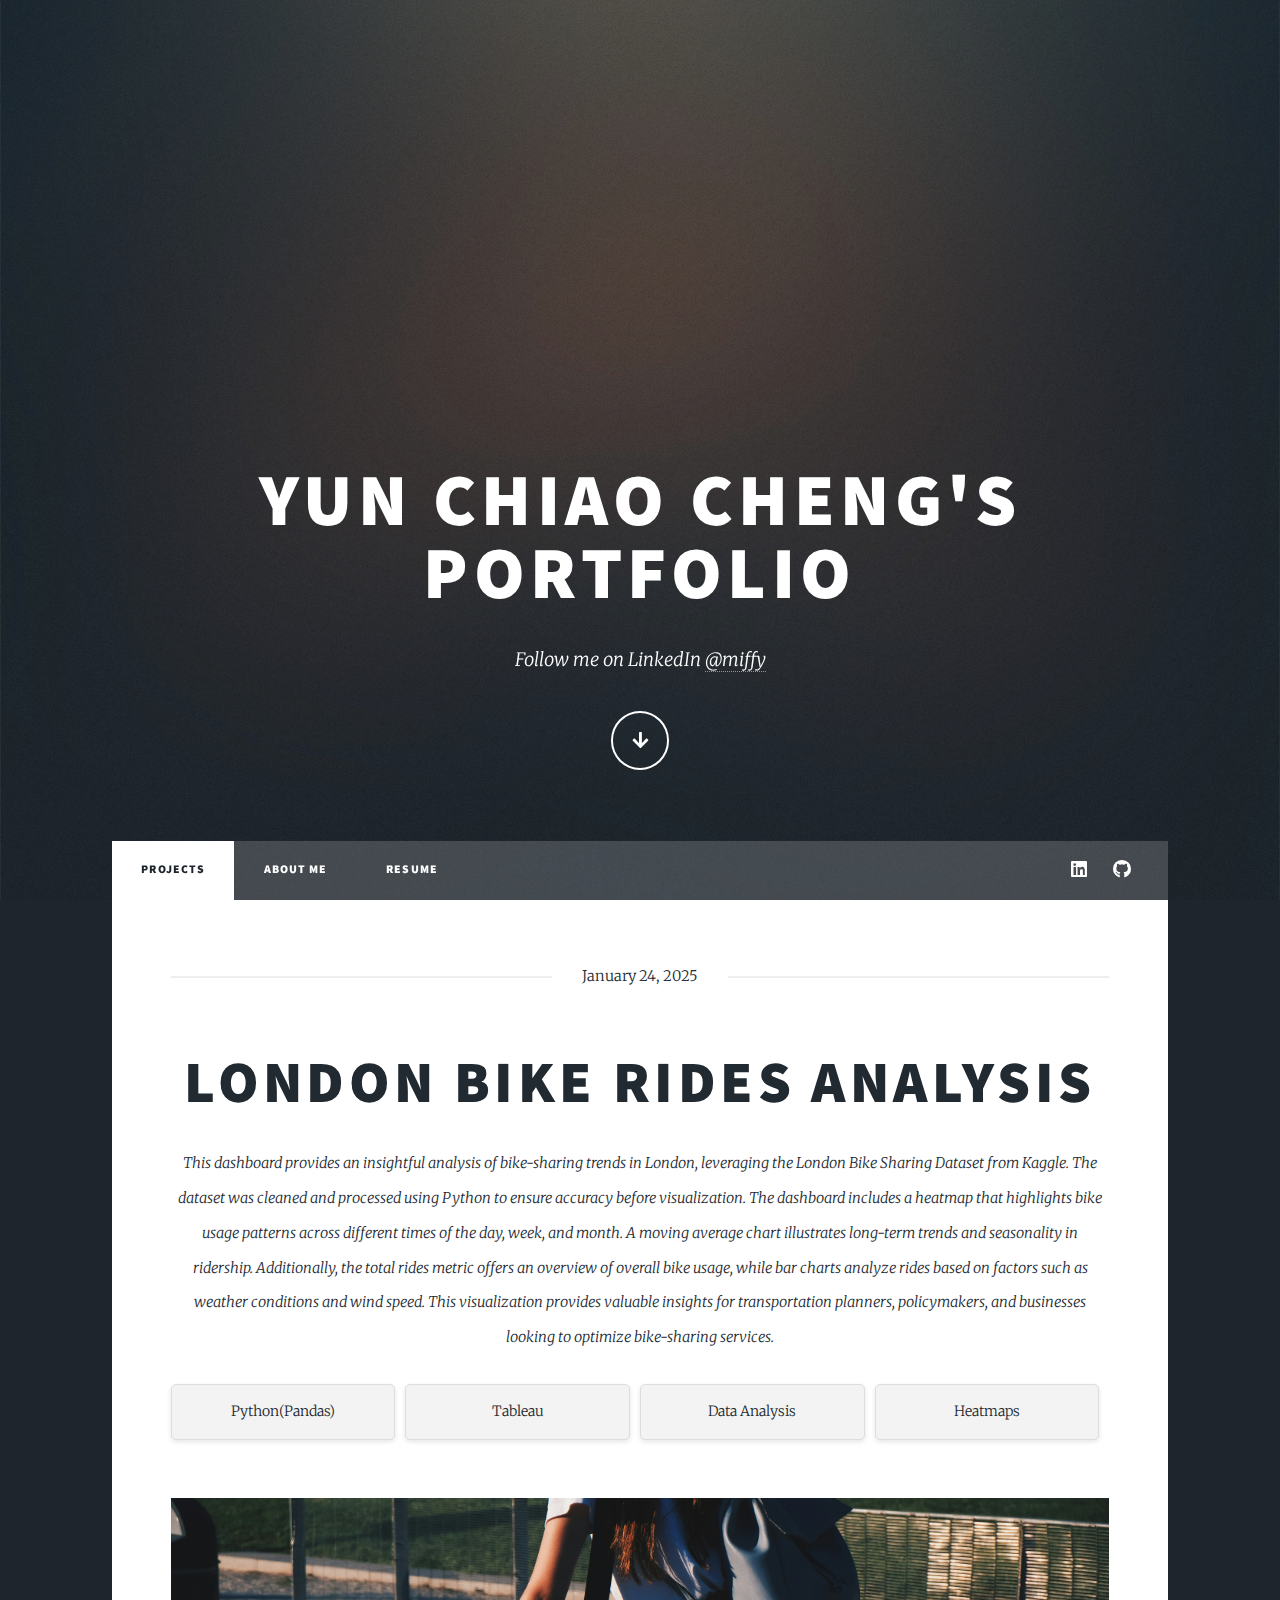
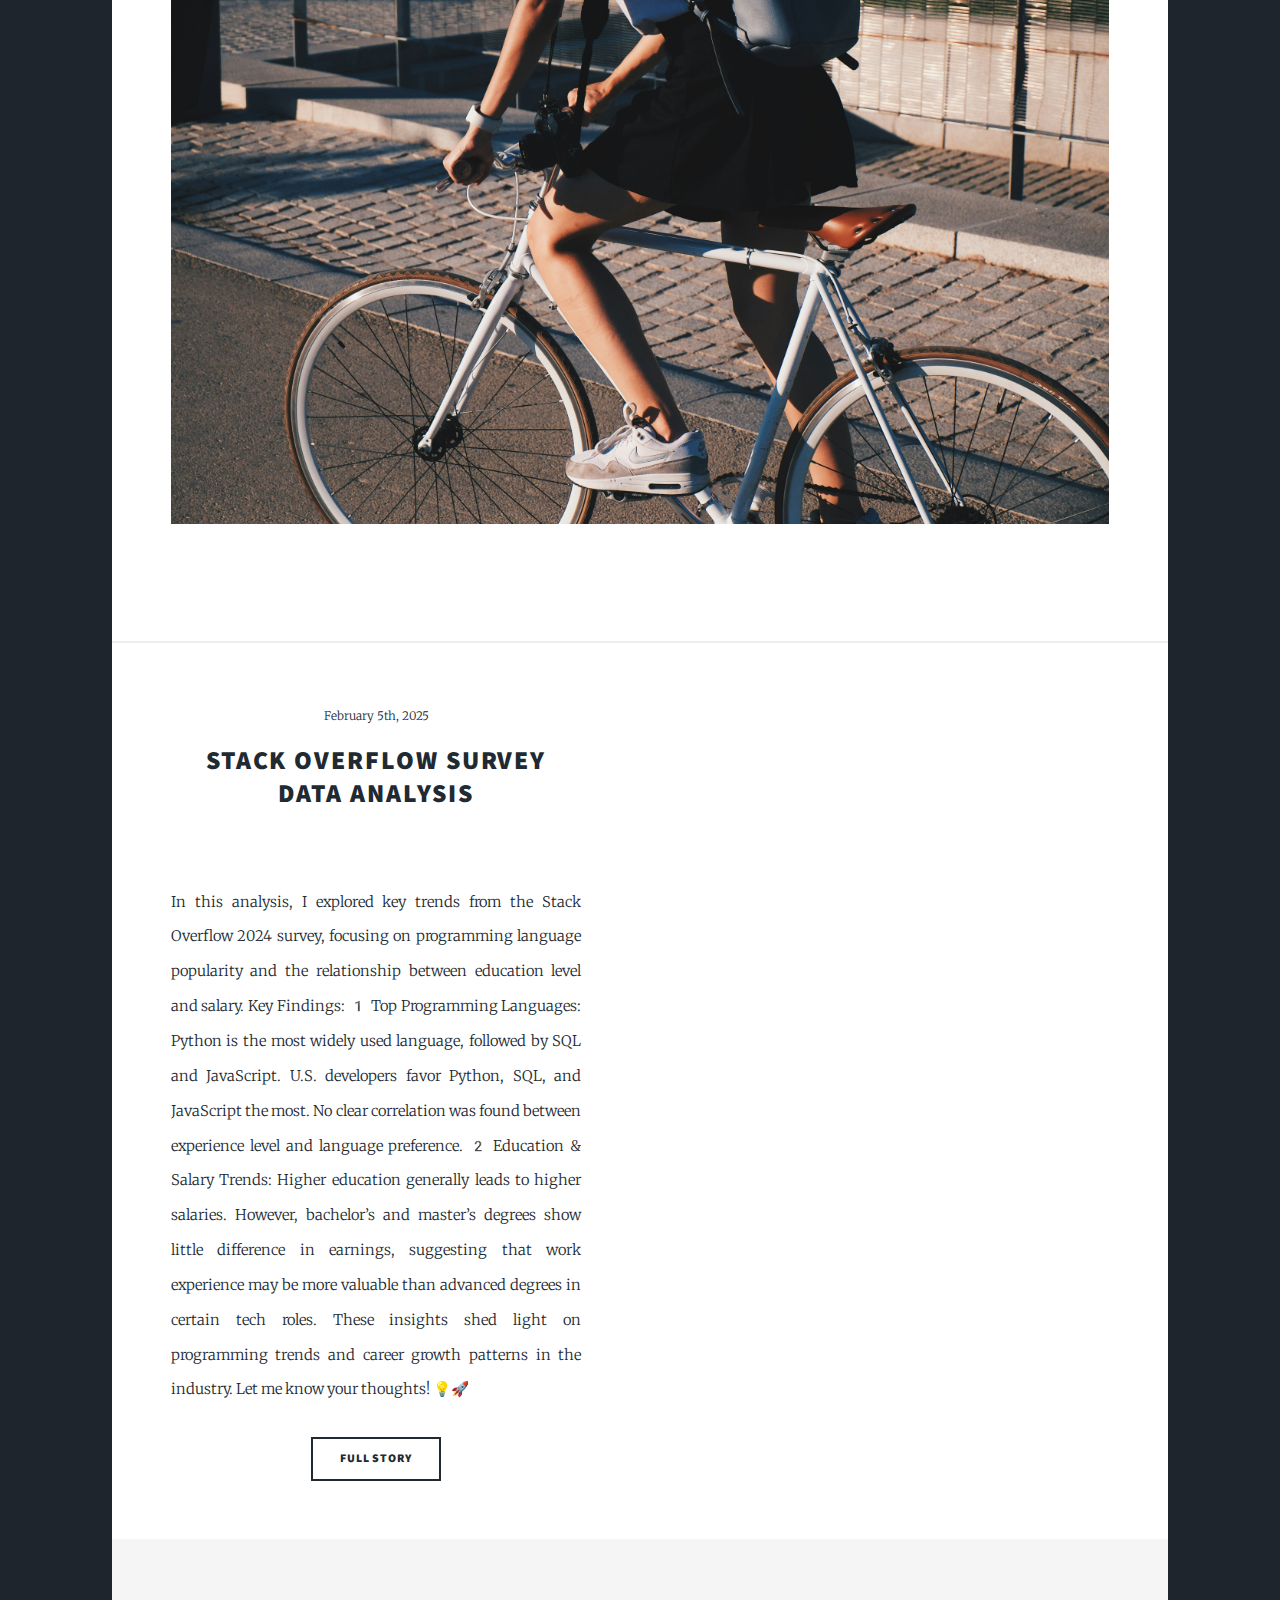
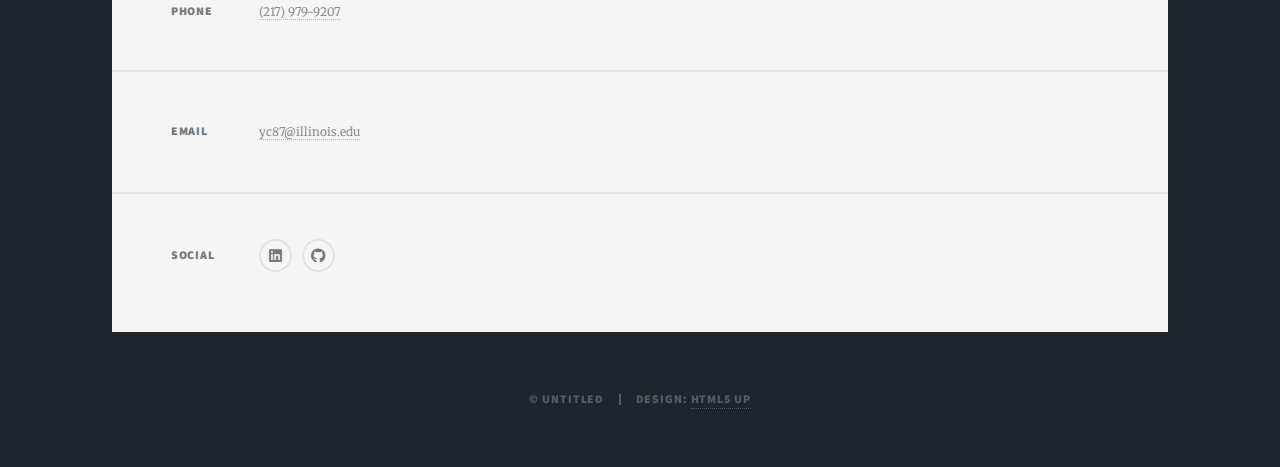
==== commit 05deb2de: "Add new project stack overflow survey data analysis" ====
--- a/index.html
+++ b/index.html
@@ -78,20 +78,33 @@
 								</ul> -->
 							</article>
 
-						<!-- Posts 
+						
 							<section class="posts">
 								<article>
 									<header>
-										<span class="date">April 24, 2017</span>
-										<h2><a href="#">Sed magna<br />
-										ipsum faucibus</a></h2>
-									</header>
-									<a href="#" class="image fit"><img src="images/pic02.jpg" alt="" /></a>
-									<p>Donec eget ex magna. Interdum et malesuada fames ac ante ipsum primis in faucibus. Pellentesque venenatis dolor imperdiet dolor mattis sagittis magna etiam.</p>
-									<ul class="actions special">
-										<li><a href="#" class="button">Full Story</a></li>
-									</ul>
-								</article>
+										<span class="date">February 5th, 2025</span>
+										<h2><a href="https://github.com/miffycheng/stack-overflow-survey-data-analysis-project.git">Stack Overflow Survey <br />
+										Data analysis</a></h2>
+									</header>
+									<a href="https://github.com/miffycheng/stack-overflow-survey-data-analysis-project.git" class="image fit"><img src="images/survey.png" alt="" /></a>
+									<p>In this analysis, I explored key trends from the Stack Overflow 2024 survey, focusing on programming language popularity and the relationship between education level and salary.
+
+										Key Findings:
+										1️ Top Programming Languages:
+										
+										Python is the most widely used language, followed by SQL and JavaScript.
+										U.S. developers favor Python, SQL, and JavaScript the most.
+										No clear correlation was found between experience level and language preference.
+										2️ Education & Salary Trends:
+										
+										Higher education generally leads to higher salaries.
+										However, bachelor’s and master’s degrees show little difference in earnings, suggesting that work experience may be more valuable than advanced degrees in certain tech roles.
+										These insights shed light on programming trends and career growth patterns in the industry. Let me know your thoughts! 💡🚀</p>
+									<ul class="actions special">
+										<li><a href="#" class="button">Full Story</a></li>
+									</ul>
+								</article>
+								<!-- Posts 
 								<article>
 									<header>
 										<span class="date">April 22, 2017</span>
@@ -152,8 +165,9 @@
 										<li><a href="#" class="button">Full Story</a></li>
 									</ul>
 								</article>
-							</section>
-						-->
+								-->
+							</section>
+						
 
 						<!-- Footer 
 							<footer>
